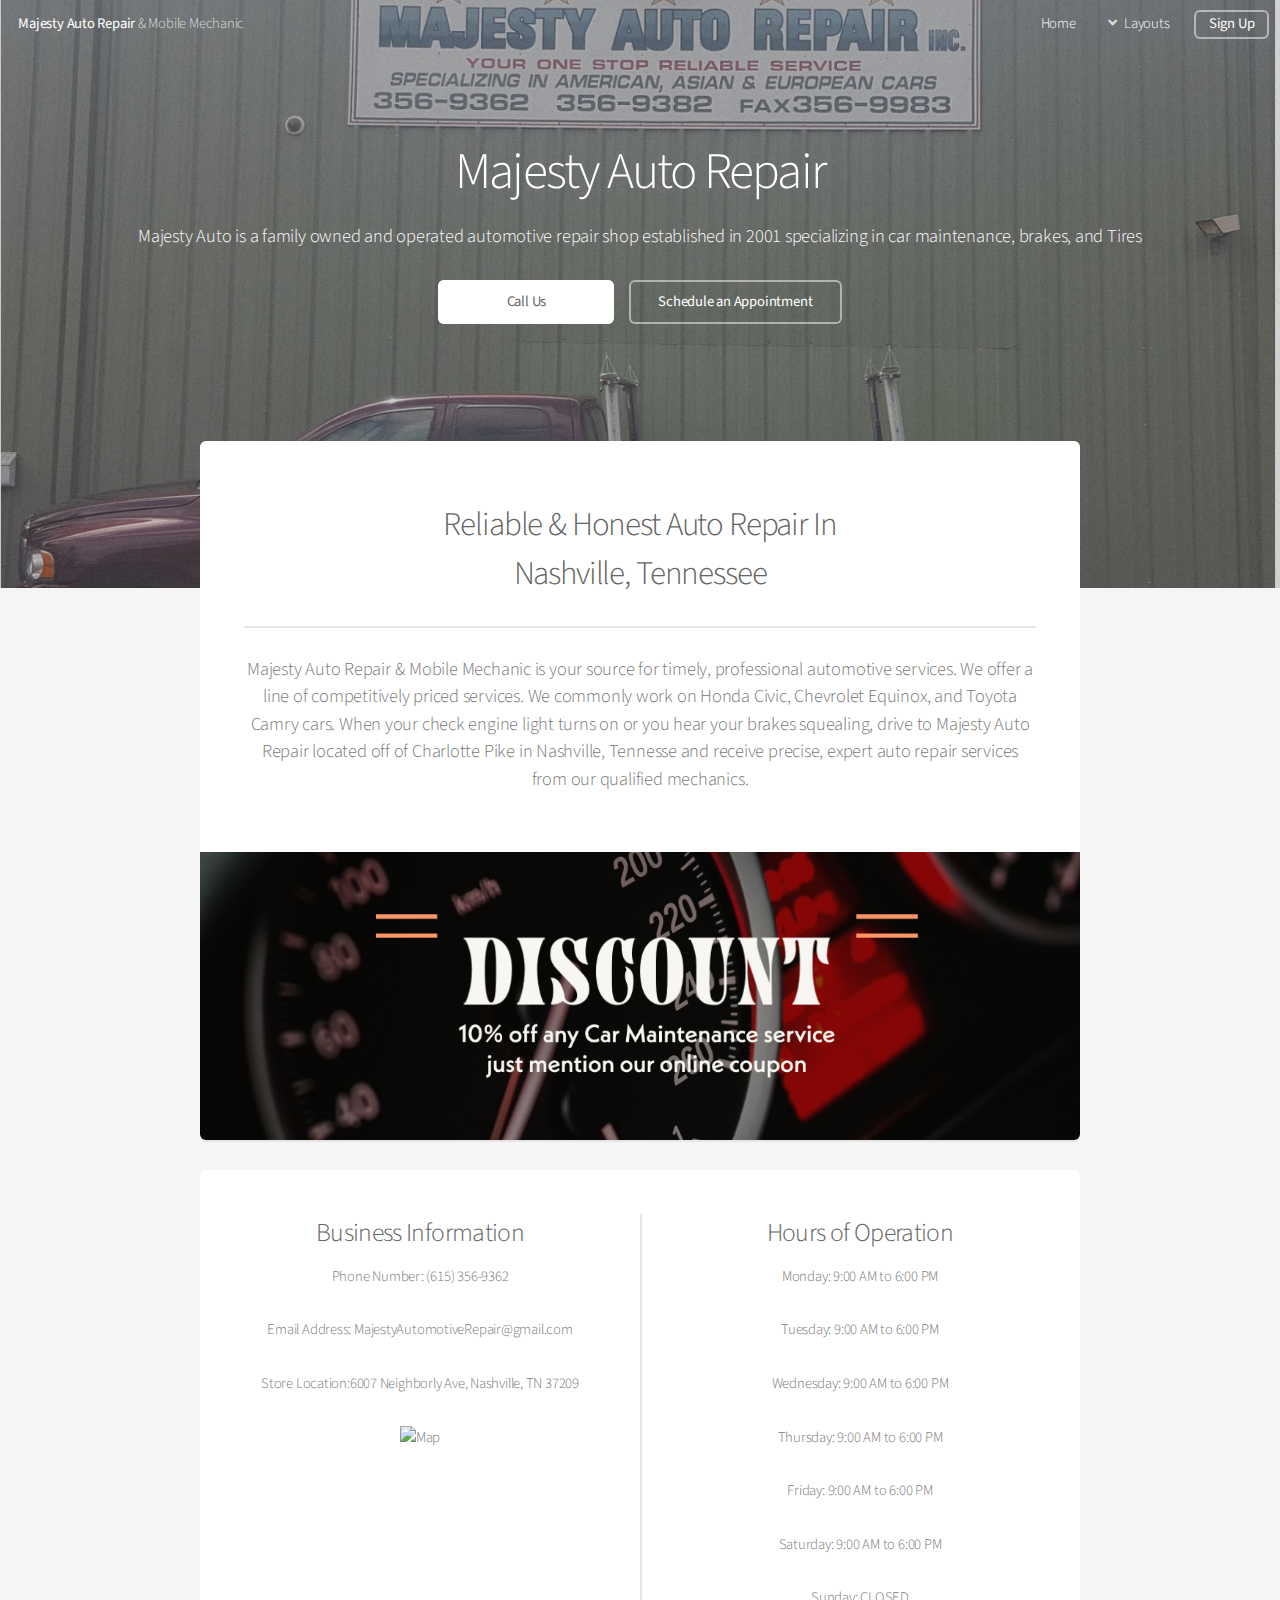
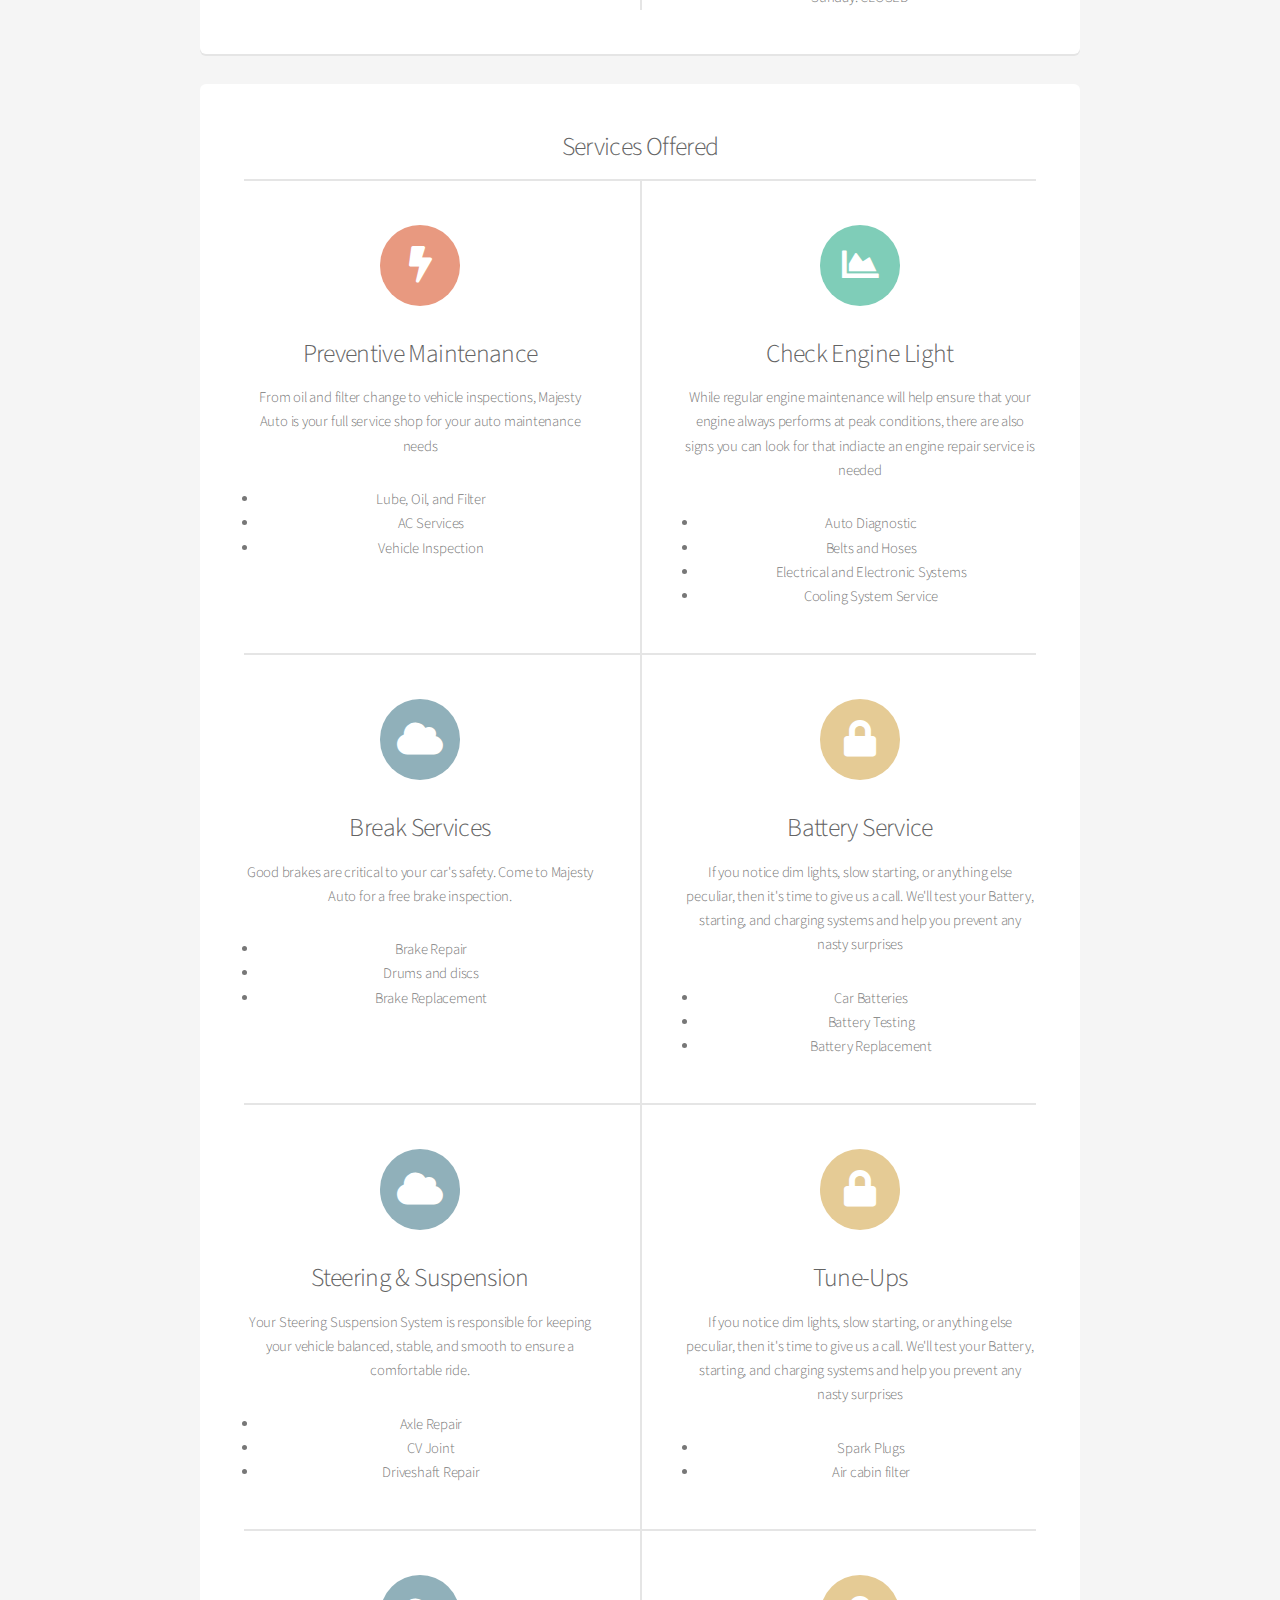
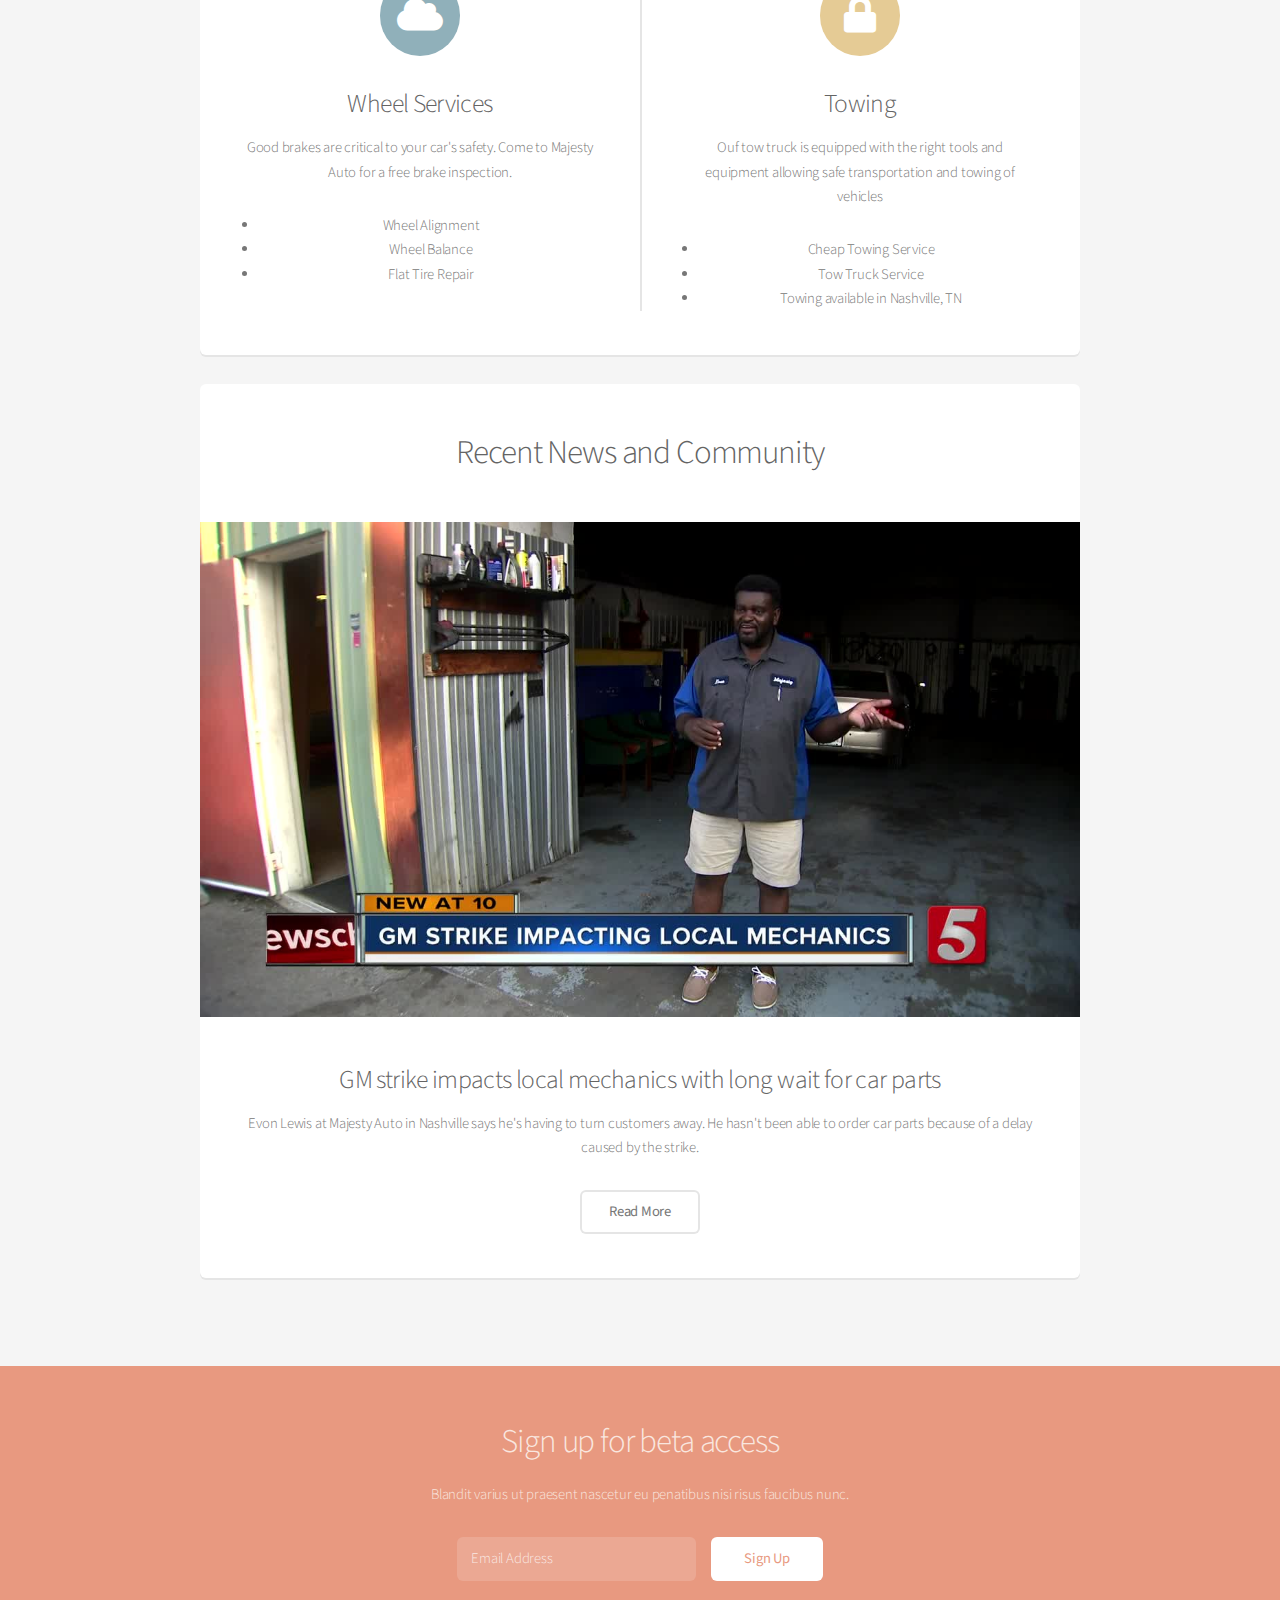
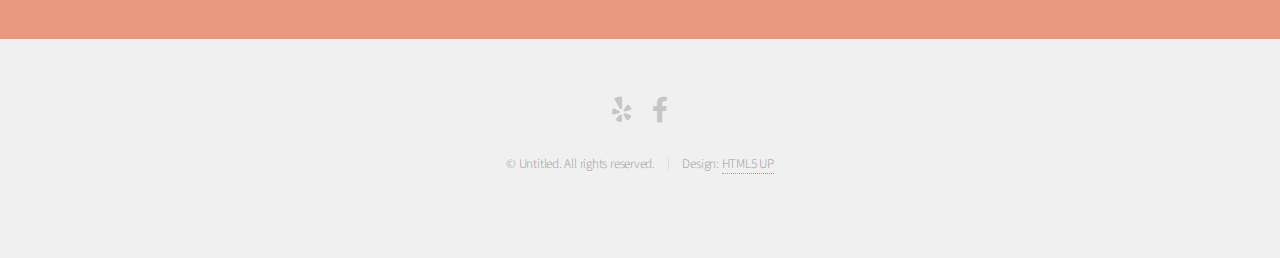
==== index.html @ a0f67120 "added new website changes" ====
<!DOCTYPE HTML>
<!--
	Alpha by HTML5 UP
	html5up.net | @ajlkn
	Free for personal and commercial use under the CCA 3.0 license (html5up.net/license)
-->
<html>
	<head>
		<title>Majesty Auto | Nashville Auto Repair | Mobile Mechanic</title>
		<meta charset="utf-8" />
		<meta name="viewport" content="width=device-width, initial-scale=1, user-scalable=no" />
		<link rel="stylesheet" href="assets/css/main.css" />
	</head>
	<body class="landing is-preload">
		<div id="page-wrapper">

			<!-- Header -->
				<header id="header" class="alt">
					<h1><a href="index.html">Majesty Auto Repair</a> & Mobile Mechanic </h1>
					<nav id="nav">
						<ul>
							<li><a href="index.html">Home</a></li>
							<li>
								<a href="#" class="icon solid fa-angle-down">Layouts</a>
								<ul>
									<li><a href="generic.html">Generic</a></li>
									<li><a href="contact.html">Contact</a></li>
									<li><a href="elements.html">Elements</a></li>
									<li>
										<a href="#">Submenu</a>
										<ul>
											<li><a href="#">Option One</a></li>
											<li><a href="#">Option Two</a></li>
											<li><a href="#">Option Three</a></li>
											<li><a href="#">Option Four</a></li>
										</ul>
									</li>
								</ul>
							</li>
							<li><a href="#" class="button">Sign Up</a></li>
						</ul>
					</nav>
				</header>

			<!-- Banner -->
				<section id="banner">
					<h2>Majesty Auto Repair</h2>
					<p>Majesty Auto is a family owned and operated automotive repair shop established in 2001  specializing in car maintenance, brakes, and Tires </p>
					<ul class="actions special">
						<li><a href="#" class="button primary">Call Us</a></li>
						<li><a href="#" class="button">Schedule an Appointment</a></li>
					</ul>
				</section>

			<!-- Main -->
				<section id="main" class="container">

					<section class="box special">
						<header class="major">
							<h2>Reliable & Honest Auto Repair In
							<br />
							Nashville, Tennessee</h2>
							<p>Majesty Auto Repair & Mobile Mechanic is your source for timely, professional automotive services. We offer a line of competitively priced services. We commonly work on Honda Civic, Chevrolet Equinox, and Toyota Camry cars. When your check engine light turns on or you hear your brakes squealing, drive to Majesty Auto Repair located off of Charlotte Pike in Nashville, Tennesse and receive precise, expert auto repair services from our qualified mechanics.
							</p>
						</header>
						<span class="image featured"><img src="images/pic01.jpg" alt="" /></span>
					</section>
					<section class="box special features">
						<div class="features-row">
							<section>
								<h3>Business Information</h3>
								<p>Phone Number: (615) 356-9362</p>
								<p>Email Address: MajestyAutomotiveRepair@gmail.com</p>
								<p>Store Location:6007 Neighborly Ave, Nashville, TN 37209</p>
								<img class="lemon--img__373c0__3GQUb" src="https://maps.googleapis.com/maps/api/staticmap?scale=1&amp;center=36.146310%2C-86.865671&amp;language=en&amp;zoom=15&amp;markers=scale%3A1%7Cicon%3Ahttps%3A%2F%2Fyelp-images.s3.amazonaws.com%2Fassets%2Fmap-markers%2Fannotation_32x43.png%7C36.146310%2C-86.865671&amp;client=gme-yelp&amp;sensor=false&amp;size=315x150&amp;signature=ef2suQe_KGVRP04eFSSKDULtXyw=" srcset="https://maps.googleapis.com/maps/api/staticmap?scale=1&amp;center=36.146310%2C-86.865671&amp;language=en&amp;zoom=15&amp;markers=scale%3A1%7Cicon%3Ahttps%3A%2F%2Fyelp-images.s3.amazonaws.com%2Fassets%2Fmap-markers%2Fannotation_32x43.png%7C36.146310%2C-86.865671&amp;client=gme-yelp&amp;sensor=false&amp;size=315x150&amp;signature=ef2suQe_KGVRP04eFSSKDULtXyw= 1x, https://maps.googleapis.com/maps/api/staticmap?scale=2&amp;center=36.146310%2C-86.865671&amp;language=en&amp;zoom=15&amp;markers=scale%3A2%7Cicon%3Ahttps%3A%2F%2Fyelp-images.s3.amazonaws.com%2Fassets%2Fmap-markers%2Fannotation_64x86.png%7C36.146310%2C-86.865671&amp;client=gme-yelp&amp;sensor=false&amp;size=315x150&amp;signature=vL4O8PslciDHWmj28WUiyEzsC88= 2x" width="415" height="200" alt="Map">
							</section>
							<section>
								<h3>Hours of Operation</h3>
								<p>Monday: 9:00 AM to 6:00 PM</p>
								<p>Tuesday: 9:00 AM to 6:00 PM</p>
								<p>Wednesday: 9:00 AM to 6:00 PM</p>
								<p>Thursday: 9:00 AM to 6:00 PM</p>
								<p>Friday: 9:00 AM to 6:00 PM</p>
								<p>Saturday: 9:00 AM to 6:00 PM</p>					
								<p>Sunday: CLOSED</p>
							</section>

						</div>
					</section>

					<section class="box special features">
						<h3>Services Offered</h3>

						<div class="features-row">
							<section>
								<span class="icon solid major fa-bolt accent2"></span>
								<h3>Preventive Maintenance</h3>
								<p>From oil and filter change to vehicle inspections, Majesty Auto is your full service shop for your auto maintenance needs</p>
								<ul>
									<li>Lube, Oil, and Filter</li>
									<li>AC Services</li>
									<li>Vehicle Inspection</li>
								</ul>
							</section>
							<section>
								<span class="icon solid major fa-chart-area accent3"></span>
								<h3>Check Engine Light</h3>
								<p>While regular engine maintenance will help ensure that your engine always performs at peak conditions, there are also signs you can look for that indiacte an engine repair service is needed</p>
								<ul>
									<li>Auto Diagnostic</li>
									<li>Belts and Hoses</li>
									<li>Electrical and Electronic Systems</li>
									<li>Cooling System Service</li>
								</ul>
							</section>
						</div>
						<div class="features-row">
							<section>
								<span class="icon solid major fa-cloud accent4"></span>
								<h3>Break Services</h3>
								<p>Good brakes are critical to your car's safety. Come to Majesty Auto for a free brake inspection.</p>
								<ul>
									<li>Brake Repair</li>
									<li>Drums and discs</li>
									<li>Brake Replacement</li>
								</ul>
							</section>
							<section>
								<span class="icon solid major fa-lock accent5"></span>
								<h3>Battery Service</h3>
								<p>If you notice dim lights, slow starting, or anything else peculiar, then it's time to give us a call. We'll test your Battery, starting, and charging systems and help you prevent any nasty surprises</p>
								<ul>
									<li>Car Batteries</li>
									<li>Battery Testing</li>
									<li>Battery Replacement</li>
								</ul>
							</section>
						</div>
						<div class="features-row">
							<section>
								<span class="icon solid major fa-cloud accent4"></span>
								<h3>Steering & Suspension</h3>
								<p>Your Steering Suspension System is responsible for keeping your vehicle balanced, stable, and smooth to ensure a comfortable ride.</p>
								<ul>
									<li>Axle Repair</li>
									<li>CV Joint</li>
									<li>Driveshaft Repair</li>
								</ul>
							</section>
							<section>
								<span class="icon solid major fa-lock accent5"></span>
								<h3>Tune-Ups</h3>
								<p>If you notice dim lights, slow starting, or anything else peculiar, then it's time to give us a call. We'll test your Battery, starting, and charging systems and help you prevent any nasty surprises</p>
								<ul>
									<li>Spark Plugs</li>
									<li>Air cabin filter</li>
									
								</ul>
							</section>
						</div>
						<div class="features-row">
							<section>
								<span class="icon solid major fa-cloud accent4"></span>
								<h3>Wheel Services</h3>
								<p>Good brakes are critical to your car's safety. Come to Majesty Auto for a free brake inspection.</p>
								<ul>
									<li>Wheel Alignment</li>
									<li>Wheel Balance</li>
									<li>Flat Tire Repair</li>
								</ul>
							</section>
							<section>
								<span class="icon solid major fa-lock accent5"></span>
								<h3>Towing </h3>
								<p>Ouf tow truck is equipped with the right tools and equipment allowing safe transportation and towing of vehicles</p>
								<ul>
									<li>Cheap Towing Service</li>
									<li>Tow Truck Service</li>
									<li>Towing available in Nashville, TN</li>
								</ul>
							</section>
						</div>

					</section>

					<div class="row">
						<div class="center col-12-narrower">

							<section class="box special">
								<h2>Recent News and Community</h2>
								<span class="image featured"><img src="images/evanlewis.jpg" alt="" /></span>
								<h3>GM strike impacts local mechanics with long wait for car parts</h3>
								<p>Evon Lewis at Majesty Auto in Nashville says he's having to turn customers away. He hasn't been able to order car parts because of a delay caused by the strike.</p>
								<ul class="actions special">
									<li><a href="https://www.newschannel5.com/news/gm-strike-impacts-local-mechanics-with-long-wait-for-car-parts" class="button alt">Read More</a></li>
								</ul>
							</section>

						</div>

					</div>

				</section>

			<!-- CTA -->
				<section id="cta">

					<h2>Sign up for beta access</h2>
					<p>Blandit varius ut praesent nascetur eu penatibus nisi risus faucibus nunc.</p>

					<form>
						<div class="row gtr-50 gtr-uniform">
							<div class="col-8 col-12-mobilep">
								<input type="email" name="email" id="email" placeholder="Email Address" />
							</div>
							<div class="col-4 col-12-mobilep">
								<input type="submit" value="Sign Up" class="fit" />
							</div>
						</div>
					</form>

				</section>

			<!-- Footer -->
				<footer id="footer">
					<ul class="icons">
						<li><a href="https://www.yelp.com/biz/majesty-auto-nashville" class="icon brands fa-yelp"><span class="label">Yelp</span></a></li>
						<li><a href="https://www.facebook.com/Majesty-Auto-Repair-Inc-1464902077161269/" class="icon brands fa-facebook-f"><span class="label">Facebook</span></a></li>
	
					</ul>
					<ul class="copyright">
						<li>&copy; Untitled. All rights reserved.</li><li>Design: <a href="http://html5up.net">HTML5 UP</a></li>
					</ul>
				</footer>

		</div>

		<!-- Scripts -->
			<script src="assets/js/jquery.min.js"></script>
			<script src="assets/js/jquery.dropotron.min.js"></script>
			<script src="assets/js/jquery.scrollex.min.js"></script>
			<script src="assets/js/browser.min.js"></script>
			<script src="assets/js/breakpoints.min.js"></script>
			<script src="assets/js/util.js"></script>
			<script src="assets/js/main.js"></script>

	</body>
</html>
---- assets/css/main.css ----
@import url("fontawesome-all.min.css");
@import url("https://fonts.googleapis.com/css?family=Source+Sans+Pro:300,400,300italic,400italic");

/*
	Alpha by HTML5 UP
	html5up.net | @ajlkn
	Free for personal and commercial use under the CCA 3.0 license (html5up.net/license)
*/

/* Reset */

/* Based on meyerweb.com/eric/tools/css/reset (v2.0 | 20110126 | License: public domain) */

	html, body, div, span, applet, object,
	iframe, h1, h2, h3, h4, h5, h6, p, blockquote,
	pre, a, abbr, acronym, address, big, cite,
	code, del, dfn, em, img, ins, kbd, q, s, samp,
	small, strike, strong, sub, sup, tt, var, b,
	u, i, center, dl, dt, dd, ol, ul, li, fieldset,
	form, label, legend, table, caption, tbody,
	tfoot, thead, tr, th, td, article, aside,
	canvas, details, embed, figure, figcaption,
	footer, header, hgroup, menu, nav, output, ruby,
	section, summary, time, mark, audio, video {
		margin: 0;
		padding: 0;
		border: 0;
		font-size: 100%;
		font: inherit;
		vertical-align: baseline;
	}

	article, aside, details, figcaption, figure,
	footer, header, hgroup, menu, nav, section {
		display: block;
	}

	body {
		line-height: 1;
	}

	ol, ul {
		list-style: none;
	}

	blockquote, q {
		quotes: none;
	}

		blockquote:before, blockquote:after, q:before, q:after {
			content: '';
			content: none;
		}

	table {
		border-collapse: collapse;
		border-spacing: 0;
	}

	body {
		-webkit-text-size-adjust: none;
	}

	mark {
		background-color: transparent;
		color: inherit;
	}

	input::-moz-focus-inner {
		border: 0;
		padding: 0;
	}

	input, select, textarea {
		-moz-appearance: none;
		-webkit-appearance: none;
		-ms-appearance: none;
		appearance: none;
	}

/* Basic */

	@-ms-viewport {
		width: device-width;
	}

	body {
		-ms-overflow-style: scrollbar;
	}

	@media screen and (max-width: 480px) {

		html, body {
			min-width: 320px;
		}

	}

	html {
		box-sizing: border-box;
	}

	*, *:before, *:after {
		box-sizing: inherit;
	}

	body {
		background: #f5f5f5;
	}

	body, input, select, textarea {
		color: #777;
		font-family: "Source Sans Pro", sans-serif;
		font-size: 16pt;
		font-weight: 300;
		line-height: 1.65em;
		letter-spacing: -0.015em;
	}

	a {
		-moz-transition: color 0.2s ease-in-out, border-bottom-color 0.2s ease-in-out;
		-webkit-transition: color 0.2s ease-in-out, border-bottom-color 0.2s ease-in-out;
		-ms-transition: color 0.2s ease-in-out, border-bottom-color 0.2s ease-in-out;
		transition: color 0.2s ease-in-out, border-bottom-color 0.2s ease-in-out;
		border-bottom: dotted 1px;
		color: #e89980;
		text-decoration: none;
	}

		a:hover {
			border-bottom-color: transparent;
		}

	strong, b {
		color: #646464;
		font-weight: 400;
	}

	em, i {
		font-style: italic;
	}

	p {
		margin: 0 0 2em 0;
	}

	h1, h2, h3, h4, h5, h6 {
		color: #646464;
		font-weight: 300;
		line-height: 1em;
		margin: 0 0 0.5em 0;
	}

		h1 a, h2 a, h3 a, h4 a, h5 a, h6 a {
			color: inherit;
			text-decoration: none;
		}

	h2 {
		font-size: 2.25em;
		line-height: 1.5em;
		letter-spacing: -0.035em;
	}

	h3 {
		font-size: 1.75em;
		line-height: 1.5em;
		letter-spacing: -0.025em;
	}

	h4 {
		font-size: 1.1em;
		line-height: 1.5em;
		letter-spacing: 0;
	}

	h5 {
		font-size: 0.9em;
		line-height: 1.5em;
		letter-spacing: 0;
	}

	h6 {
		font-size: 0.7em;
		line-height: 1.5em;
		letter-spacing: 0;
	}

	sub {
		font-size: 0.8em;
		position: relative;
		top: 0.5em;
	}

	sup {
		font-size: 0.8em;
		position: relative;
		top: -0.5em;
	}

	hr {
		border: 0;
		border-bottom: solid 2px #e5e5e5;
		margin: 2em 0;
	}

		hr.major {
			margin: 3em 0;
		}

	blockquote {
		border-left: solid 4px #e5e5e5;
		font-style: italic;
		margin: 0 0 2em 0;
		padding: 0.5em 0 0.5em 2em;
	}

	pre {
		-webkit-overflow-scrolling: touch;
		background: #f8f8f8;
		border-radius: 6px;
		border: solid 1px #e5e5e5;
		font-family: monospace;
		font-size: 0.9em;
		line-height: 1.75em;
		margin: 0 0 2em 0;
		overflow-x: auto;
		padding: 1em 1.5em;
	}

	code {
		background: #f8f8f8;
		border-radius: 6px;
		border: solid 1px #e5e5e5;
		font-family: monospace;
		font-size: 0.9em;
		margin: 0 0.25em;
		padding: 0.25em 0.65em;
	}

	.align-left {
		text-align: left;
	}

	.align-center {
		text-align: center;
	}

	.align-right {
		text-align: right;
	}

/* Row */

	.row {
		display: flex;
		flex-wrap: wrap;
		box-sizing: border-box;
		align-items: stretch;
	}

		.row > * {
			box-sizing: border-box;
		}

		.row.gtr-uniform > * > :last-child {
			margin-bottom: 0;
		}

		.row.aln-left {
			justify-content: flex-start;
		}

		.row.aln-center {
			justify-content: center;
		}

		.row.aln-right {
			justify-content: flex-end;
		}

		.row.aln-top {
			align-items: flex-start;
		}

		.row.aln-middle {
			align-items: center;
		}

		.row.aln-bottom {
			align-items: flex-end;
		}

		.row > .imp {
			order: -1;
		}

		.row > .col-1 {
			width: 8.33333%;
		}

		.row > .off-1 {
			margin-left: 8.33333%;
		}

		.row > .col-2 {
			width: 16.66667%;
		}

		.row > .off-2 {
			margin-left: 16.66667%;
		}

		.row > .col-3 {
			width: 25%;
		}

		.row > .off-3 {
			margin-left: 25%;
		}

		.row > .col-4 {
			width: 33.33333%;
		}

		.row > .off-4 {
			margin-left: 33.33333%;
		}

		.row > .col-5 {
			width: 41.66667%;
		}

		.row > .off-5 {
			margin-left: 41.66667%;
		}

		.row > .col-6 {
			width: 50%;
		}

		.row > .off-6 {
			margin-left: 50%;
		}

		.row > .col-7 {
			width: 58.33333%;
		}

		.row > .off-7 {
			margin-left: 58.33333%;
		}

		.row > .col-8 {
			width: 66.66667%;
		}

		.row > .off-8 {
			margin-left: 66.66667%;
		}

		.row > .col-9 {
			width: 75%;
		}

		.row > .off-9 {
			margin-left: 75%;
		}

		.row > .col-10 {
			width: 83.33333%;
		}

		.row > .off-10 {
			margin-left: 83.33333%;
		}

		.row > .col-11 {
			width: 91.66667%;
		}

		.row > .off-11 {
			margin-left: 91.66667%;
		}

		.row > .col-12 {
			width: 100%;
		}

		.row > .off-12 {
			margin-left: 100%;
		}

		.row.gtr-0 {
			margin-top: 0;
			margin-left: 0em;
		}

			.row.gtr-0 > * {
				padding: 0 0 0 0em;
			}

			.row.gtr-0.gtr-uniform {
				margin-top: 0em;
			}

				.row.gtr-0.gtr-uniform > * {
					padding-top: 0em;
				}

		.row.gtr-25 {
			margin-top: 0;
			margin-left: -0.5em;
		}

			.row.gtr-25 > * {
				padding: 0 0 0 0.5em;
			}

			.row.gtr-25.gtr-uniform {
				margin-top: -0.5em;
			}

				.row.gtr-25.gtr-uniform > * {
					padding-top: 0.5em;
				}

		.row.gtr-50 {
			margin-top: 0;
			margin-left: -1em;
		}

			.row.gtr-50 > * {
				padding: 0 0 0 1em;
			}

			.row.gtr-50.gtr-uniform {
				margin-top: -1em;
			}

				.row.gtr-50.gtr-uniform > * {
					padding-top: 1em;
				}

		.row {
			margin-top: 0;
			margin-left: -2em;
		}

			.row > * {
				padding: 0 0 0 2em;
			}

			.row.gtr-uniform {
				margin-top: -2em;
			}

				.row.gtr-uniform > * {
					padding-top: 2em;
				}

		.row.gtr-150 {
			margin-top: 0;
			margin-left: -3em;
		}

			.row.gtr-150 > * {
				padding: 0 0 0 3em;
			}

			.row.gtr-150.gtr-uniform {
				margin-top: -3em;
			}

				.row.gtr-150.gtr-uniform > * {
					padding-top: 3em;
				}

		.row.gtr-200 {
			margin-top: 0;
			margin-left: -4em;
		}

			.row.gtr-200 > * {
				padding: 0 0 0 4em;
			}

			.row.gtr-200.gtr-uniform {
				margin-top: -4em;
			}

				.row.gtr-200.gtr-uniform > * {
					padding-top: 4em;
				}

		@media screen and (max-width: 1680px) {

			.row {
				display: flex;
				flex-wrap: wrap;
				box-sizing: border-box;
				align-items: stretch;
			}

				.row > * {
					box-sizing: border-box;
				}

				.row.gtr-uniform > * > :last-child {
					margin-bottom: 0;
				}

				.row.aln-left {
					justify-content: flex-start;
				}

				.row.aln-center {
					justify-content: center;
				}

				.row.aln-right {
					justify-content: flex-end;
				}

				.row.aln-top {
					align-items: flex-start;
				}

				.row.aln-middle {
					align-items: center;
				}

				.row.aln-bottom {
					align-items: flex-end;
				}

				.row > .imp-wide {
					order: -1;
				}

				.row > .col-1-wide {
					width: 8.33333%;
				}

				.row > .off-1-wide {
					margin-left: 8.33333%;
				}

				.row > .col-2-wide {
					width: 16.66667%;
				}

				.row > .off-2-wide {
					margin-left: 16.66667%;
				}

				.row > .col-3-wide {
					width: 25%;
				}

				.row > .off-3-wide {
					margin-left: 25%;
				}

				.row > .col-4-wide {
					width: 33.33333%;
				}

				.row > .off-4-wide {
					margin-left: 33.33333%;
				}

				.row > .col-5-wide {
					width: 41.66667%;
				}

				.row > .off-5-wide {
					margin-left: 41.66667%;
				}

				.row > .col-6-wide {
					width: 50%;
				}

				.row > .off-6-wide {
					margin-left: 50%;
				}

				.row > .col-7-wide {
					width: 58.33333%;
				}

				.row > .off-7-wide {
					margin-left: 58.33333%;
				}

				.row > .col-8-wide {
					width: 66.66667%;
				}

				.row > .off-8-wide {
					margin-left: 66.66667%;
				}

				.row > .col-9-wide {
					width: 75%;
				}

				.row > .off-9-wide {
					margin-left: 75%;
				}

				.row > .col-10-wide {
					width: 83.33333%;
				}

				.row > .off-10-wide {
					margin-left: 83.33333%;
				}

				.row > .col-11-wide {
					width: 91.66667%;
				}

				.row > .off-11-wide {
					margin-left: 91.66667%;
				}

				.row > .col-12-wide {
					width: 100%;
				}

				.row > .off-12-wide {
					margin-left: 100%;
				}

				.row.gtr-0 {
					margin-top: 0;
					margin-left: 0em;
				}

					.row.gtr-0 > * {
						padding: 0 0 0 0em;
					}

					.row.gtr-0.gtr-uniform {
						margin-top: 0em;
					}

						.row.gtr-0.gtr-uniform > * {
							padding-top: 0em;
						}

				.row.gtr-25 {
					margin-top: 0;
					margin-left: -0.5em;
				}

					.row.gtr-25 > * {
						padding: 0 0 0 0.5em;
					}

					.row.gtr-25.gtr-uniform {
						margin-top: -0.5em;
					}

						.row.gtr-25.gtr-uniform > * {
							padding-top: 0.5em;
						}

				.row.gtr-50 {
					margin-top: 0;
					margin-left: -1em;
				}

					.row.gtr-50 > * {
						padding: 0 0 0 1em;
					}

					.row.gtr-50.gtr-uniform {
						margin-top: -1em;
					}

						.row.gtr-50.gtr-uniform > * {
							padding-top: 1em;
						}

				.row {
					margin-top: 0;
					margin-left: -2em;
				}

					.row > * {
						padding: 0 0 0 2em;
					}

					.row.gtr-uniform {
						margin-top: -2em;
					}

						.row.gtr-uniform > * {
							padding-top: 2em;
						}

				.row.gtr-150 {
					margin-top: 0;
					margin-left: -3em;
				}

					.row.gtr-150 > * {
						padding: 0 0 0 3em;
					}

					.row.gtr-150.gtr-uniform {
						margin-top: -3em;
					}

						.row.gtr-150.gtr-uniform > * {
							padding-top: 3em;
						}

				.row.gtr-200 {
					margin-top: 0;
					margin-left: -4em;
				}

					.row.gtr-200 > * {
						padding: 0 0 0 4em;
					}

					.row.gtr-200.gtr-uniform {
						margin-top: -4em;
					}

						.row.gtr-200.gtr-uniform > * {
							padding-top: 4em;
						}

		}

		@media screen and (max-width: 1280px) {

			.row {
				display: flex;
				flex-wrap: wrap;
				box-sizing: border-box;
				align-items: stretch;
			}

				.row > * {
					box-sizing: border-box;
				}

				.row.gtr-uniform > * > :last-child {
					margin-bottom: 0;
				}

				.row.aln-left {
					justify-content: flex-start;
				}

				.row.aln-center {
					justify-content: center;
				}

				.row.aln-right {
					justify-content: flex-end;
				}

				.row.aln-top {
					align-items: flex-start;
				}

				.row.aln-middle {
					align-items: center;
				}

				.row.aln-bottom {
					align-items: flex-end;
				}

				.row > .imp-normal {
					order: -1;
				}

				.row > .col-1-normal {
					width: 8.33333%;
				}

				.row > .off-1-normal {
					margin-left: 8.33333%;
				}

				.row > .col-2-normal {
					width: 16.66667%;
				}

				.row > .off-2-normal {
					margin-left: 16.66667%;
				}

				.row > .col-3-normal {
					width: 25%;
				}

				.row > .off-3-normal {
					margin-left: 25%;
				}

				.row > .col-4-normal {
					width: 33.33333%;
				}

				.row > .off-4-normal {
					margin-left: 33.33333%;
				}

				.row > .col-5-normal {
					width: 41.66667%;
				}

				.row > .off-5-normal {
					margin-left: 41.66667%;
				}

				.row > .col-6-normal {
					width: 50%;
				}

				.row > .off-6-normal {
					margin-left: 50%;
				}

				.row > .col-7-normal {
					width: 58.33333%;
				}

				.row > .off-7-normal {
					margin-left: 58.33333%;
				}

				.row > .col-8-normal {
					width: 66.66667%;
				}

				.row > .off-8-normal {
					margin-left: 66.66667%;
				}

				.row > .col-9-normal {
					width: 75%;
				}

				.row > .off-9-normal {
					margin-left: 75%;
				}

				.row > .col-10-normal {
					width: 83.33333%;
				}

				.row > .off-10-normal {
					margin-left: 83.33333%;
				}

				.row > .col-11-normal {
					width: 91.66667%;
				}

				.row > .off-11-normal {
					margin-left: 91.66667%;
				}

				.row > .col-12-normal {
					width: 100%;
				}

				.row > .off-12-normal {
					margin-left: 100%;
				}

				.row.gtr-0 {
					margin-top: 0;
					margin-left: 0em;
				}

					.row.gtr-0 > * {
						padding: 0 0 0 0em;
					}

					.row.gtr-0.gtr-uniform {
						margin-top: 0em;
					}

						.row.gtr-0.gtr-uniform > * {
							padding-top: 0em;
						}

				.row.gtr-25 {
					margin-top: 0;
					margin-left: -0.5em;
				}

					.row.gtr-25 > * {
						padding: 0 0 0 0.5em;
					}

					.row.gtr-25.gtr-uniform {
						margin-top: -0.5em;
					}

						.row.gtr-25.gtr-uniform > * {
							padding-top: 0.5em;
						}

				.row.gtr-50 {
					margin-top: 0;
					margin-left: -1em;
				}

					.row.gtr-50 > * {
						padding: 0 0 0 1em;
					}

					.row.gtr-50.gtr-uniform {
						margin-top: -1em;
					}

						.row.gtr-50.gtr-uniform > * {
							padding-top: 1em;
						}

				.row {
					margin-top: 0;
					margin-left: -2em;
				}

					.row > * {
						padding: 0 0 0 2em;
					}

					.row.gtr-uniform {
						margin-top: -2em;
					}

						.row.gtr-uniform > * {
							padding-top: 2em;
						}

				.row.gtr-150 {
					margin-top: 0;
					margin-left: -3em;
				}

					.row.gtr-150 > * {
						padding: 0 0 0 3em;
					}

					.row.gtr-150.gtr-uniform {
						margin-top: -3em;
					}

						.row.gtr-150.gtr-uniform > * {
							padding-top: 3em;
						}

				.row.gtr-200 {
					margin-top: 0;
					margin-left: -4em;
				}

					.row.gtr-200 > * {
						padding: 0 0 0 4em;
					}

					.row.gtr-200.gtr-uniform {
						margin-top: -4em;
					}

						.row.gtr-200.gtr-uniform > * {
							padding-top: 4em;
						}

		}

		@media screen and (max-width: 980px) {

			.row {
				display: flex;
				flex-wrap: wrap;
				box-sizing: border-box;
				align-items: stretch;
			}

				.row > * {
					box-sizing: border-box;
				}

				.row.gtr-uniform > * > :last-child {
					margin-bottom: 0;
				}

				.row.aln-left {
					justify-content: flex-start;
				}

				.row.aln-center {
					justify-content: center;
				}

				.row.aln-right {
					justify-content: flex-end;
				}

				.row.aln-top {
					align-items: flex-start;
				}

				.row.aln-middle {
					align-items: center;
				}

				.row.aln-bottom {
					align-items: flex-end;
				}

				.row > .imp-narrow {
					order: -1;
				}

				.row > .col-1-narrow {
					width: 8.33333%;
				}

				.row > .off-1-narrow {
					margin-left: 8.33333%;
				}

				.row > .col-2-narrow {
					width: 16.66667%;
				}

				.row > .off-2-narrow {
					margin-left: 16.66667%;
				}

				.row > .col-3-narrow {
					width: 25%;
				}

				.row > .off-3-narrow {
					margin-left: 25%;
				}

				.row > .col-4-narrow {
					width: 33.33333%;
				}

				.row > .off-4-narrow {
					margin-left: 33.33333%;
				}

				.row > .col-5-narrow {
					width: 41.66667%;
				}

				.row > .off-5-narrow {
					margin-left: 41.66667%;
				}

				.row > .col-6-narrow {
					width: 50%;
				}

				.row > .off-6-narrow {
					margin-left: 50%;
				}

				.row > .col-7-narrow {
					width: 58.33333%;
				}

				.row > .off-7-narrow {
					margin-left: 58.33333%;
				}

				.row > .col-8-narrow {
					width: 66.66667%;
				}

				.row > .off-8-narrow {
					margin-left: 66.66667%;
				}

				.row > .col-9-narrow {
					width: 75%;
				}

				.row > .off-9-narrow {
					margin-left: 75%;
				}

				.row > .col-10-narrow {
					width: 83.33333%;
				}

				.row > .off-10-narrow {
					margin-left: 83.33333%;
				}

				.row > .col-11-narrow {
					width: 91.66667%;
				}

				.row > .off-11-narrow {
					margin-left: 91.66667%;
				}

				.row > .col-12-narrow {
					width: 100%;
				}

				.row > .off-12-narrow {
					margin-left: 100%;
				}

				.row.gtr-0 {
					margin-top: 0;
					margin-left: 0em;
				}

					.row.gtr-0 > * {
						padding: 0 0 0 0em;
					}

					.row.gtr-0.gtr-uniform {
						margin-top: 0em;
					}

						.row.gtr-0.gtr-uniform > * {
							padding-top: 0em;
						}

				.row.gtr-25 {
					margin-top: 0;
					margin-left: -0.5em;
				}

					.row.gtr-25 > * {
						padding: 0 0 0 0.5em;
					}

					.row.gtr-25.gtr-uniform {
						margin-top: -0.5em;
					}

						.row.gtr-25.gtr-uniform > * {
							padding-top: 0.5em;
						}

				.row.gtr-50 {
					margin-top: 0;
					margin-left: -1em;
				}

					.row.gtr-50 > * {
						padding: 0 0 0 1em;
					}

					.row.gtr-50.gtr-uniform {
						margin-top: -1em;
					}

						.row.gtr-50.gtr-uniform > * {
							padding-top: 1em;
						}

				.row {
					margin-top: 0;
					margin-left: -2em;
				}

					.row > * {
						padding: 0 0 0 2em;
					}

					.row.gtr-uniform {
						margin-top: -2em;
					}

						.row.gtr-uniform > * {
							padding-top: 2em;
						}

				.row.gtr-150 {
					margin-top: 0;
					margin-left: -3em;
				}

					.row.gtr-150 > * {
						padding: 0 0 0 3em;
					}

					.row.gtr-150.gtr-uniform {
						margin-top: -3em;
					}

						.row.gtr-150.gtr-uniform > * {
							padding-top: 3em;
						}

				.row.gtr-200 {
					margin-top: 0;
					margin-left: -4em;
				}

					.row.gtr-200 > * {
						padding: 0 0 0 4em;
					}

					.row.gtr-200.gtr-uniform {
						margin-top: -4em;
					}

						.row.gtr-200.gtr-uniform > * {
							padding-top: 4em;
						}

		}

		@media screen and (max-width: 840px) {

			.row {
				display: flex;
				flex-wrap: wrap;
				box-sizing: border-box;
				align-items: stretch;
			}

				.row > * {
					box-sizing: border-box;
				}

				.row.gtr-uniform > * > :last-child {
					margin-bottom: 0;
				}

				.row.aln-left {
					justify-content: flex-start;
				}

				.row.aln-center {
					justify-content: center;
				}

				.row.aln-right {
					justify-content: flex-end;
				}

				.row.aln-top {
					align-items: flex-start;
				}

				.row.aln-middle {
					align-items: center;
				}

				.row.aln-bottom {
					align-items: flex-end;
				}

				.row > .imp-narrower {
					order: -1;
				}

				.row > .col-1-narrower {
					width: 8.33333%;
				}

				.row > .off-1-narrower {
					margin-left: 8.33333%;
				}

				.row > .col-2-narrower {
					width: 16.66667%;
				}

				.row > .off-2-narrower {
					margin-left: 16.66667%;
				}

				.row > .col-3-narrower {
					width: 25%;
				}

				.row > .off-3-narrower {
					margin-left: 25%;
				}

				.row > .col-4-narrower {
					width: 33.33333%;
				}

				.row > .off-4-narrower {
					margin-left: 33.33333%;
				}

				.row > .col-5-narrower {
					width: 41.66667%;
				}

				.row > .off-5-narrower {
					margin-left: 41.66667%;
				}

				.row > .col-6-narrower {
					width: 50%;
				}

				.row > .off-6-narrower {
					margin-left: 50%;
				}

				.row > .col-7-narrower {
					width: 58.33333%;
				}

				.row > .off-7-narrower {
					margin-left: 58.33333%;
				}

				.row > .col-8-narrower {
					width: 66.66667%;
				}

				.row > .off-8-narrower {
					margin-left: 66.66667%;
				}

				.row > .col-9-narrower {
					width: 75%;
				}

				.row > .off-9-narrower {
					margin-left: 75%;
				}

				.row > .col-10-narrower {
					width: 83.33333%;
				}

				.row > .off-10-narrower {
					margin-left: 83.33333%;
				}

				.row > .col-11-narrower {
					width: 91.66667%;
				}

				.row > .off-11-narrower {
					margin-left: 91.66667%;
				}

				.row > .col-12-narrower {
					width: 100%;
				}

				.row > .off-12-narrower {
					margin-left: 100%;
				}

				.row.gtr-0 {
					margin-top: 0;
					margin-left: 0em;
				}

					.row.gtr-0 > * {
						padding: 0 0 0 0em;
					}

					.row.gtr-0.gtr-uniform {
						margin-top: 0em;
					}

						.row.gtr-0.gtr-uniform > * {
							padding-top: 0em;
						}

				.row.gtr-25 {
					margin-top: 0;
					margin-left: -0.5em;
				}

					.row.gtr-25 > * {
						padding: 0 0 0 0.5em;
					}

					.row.gtr-25.gtr-uniform {
						margin-top: -0.5em;
					}

						.row.gtr-25.gtr-uniform > * {
							padding-top: 0.5em;
						}

				.row.gtr-50 {
					margin-top: 0;
					margin-left: -1em;
				}

					.row.gtr-50 > * {
						padding: 0 0 0 1em;
					}

					.row.gtr-50.gtr-uniform {
						margin-top: -1em;
					}

						.row.gtr-50.gtr-uniform > * {
							padding-top: 1em;
						}

				.row {
					margin-top: 0;
					margin-left: -2em;
				}

					.row > * {
						padding: 0 0 0 2em;
					}

					.row.gtr-uniform {
						margin-top: -2em;
					}

						.row.gtr-uniform > * {
							padding-top: 2em;
						}

				.row.gtr-150 {
					margin-top: 0;
					margin-left: -3em;
				}

					.row.gtr-150 > * {
						padding: 0 0 0 3em;
					}

					.row.gtr-150.gtr-uniform {
						margin-top: -3em;
					}

						.row.gtr-150.gtr-uniform > * {
							padding-top: 3em;
						}

				.row.gtr-200 {
					margin-top: 0;
					margin-left: -4em;
				}

					.row.gtr-200 > * {
						padding: 0 0 0 4em;
					}

					.row.gtr-200.gtr-uniform {
						margin-top: -4em;
					}

						.row.gtr-200.gtr-uniform > * {
							padding-top: 4em;
						}

		}

		@media screen and (max-width: 736px) {

			.row {
				display: flex;
				flex-wrap: wrap;
				box-sizing: border-box;
				align-items: stretch;
			}

				.row > * {
					box-sizing: border-box;
				}

				.row.gtr-uniform > * > :last-child {
					margin-bottom: 0;
				}

				.row.aln-left {
					justify-content: flex-start;
				}

				.row.aln-center {
					justify-content: center;
				}

				.row.aln-right {
					justify-content: flex-end;
				}

				.row.aln-top {
					align-items: flex-start;
				}

				.row.aln-middle {
					align-items: center;
				}

				.row.aln-bottom {
					align-items: flex-end;
				}

				.row > .imp-mobile {
					order: -1;
				}

				.row > .col-1-mobile {
					width: 8.33333%;
				}

				.row > .off-1-mobile {
					margin-left: 8.33333%;
				}

				.row > .col-2-mobile {
					width: 16.66667%;
				}

				.row > .off-2-mobile {
					margin-left: 16.66667%;
				}

				.row > .col-3-mobile {
					width: 25%;
				}

				.row > .off-3-mobile {
					margin-left: 25%;
				}

				.row > .col-4-mobile {
					width: 33.33333%;
				}

				.row > .off-4-mobile {
					margin-left: 33.33333%;
				}

				.row > .col-5-mobile {
					width: 41.66667%;
				}

				.row > .off-5-mobile {
					margin-left: 41.66667%;
				}

				.row > .col-6-mobile {
					width: 50%;
				}

				.row > .off-6-mobile {
					margin-left: 50%;
				}

				.row > .col-7-mobile {
					width: 58.33333%;
				}

				.row > .off-7-mobile {
					margin-left: 58.33333%;
				}

				.row > .col-8-mobile {
					width: 66.66667%;
				}

				.row > .off-8-mobile {
					margin-left: 66.66667%;
				}

				.row > .col-9-mobile {
					width: 75%;
				}

				.row > .off-9-mobile {
					margin-left: 75%;
				}

				.row > .col-10-mobile {
					width: 83.33333%;
				}

				.row > .off-10-mobile {
					margin-left: 83.33333%;
				}

				.row > .col-11-mobile {
					width: 91.66667%;
				}

				.row > .off-11-mobile {
					margin-left: 91.66667%;
				}

				.row > .col-12-mobile {
					width: 100%;
				}

				.row > .off-12-mobile {
					margin-left: 100%;
				}

				.row.gtr-0 {
					margin-top: 0;
					margin-left: 0em;
				}

					.row.gtr-0 > * {
						padding: 0 0 0 0em;
					}

					.row.gtr-0.gtr-uniform {
						margin-top: 0em;
					}

						.row.gtr-0.gtr-uniform > * {
							padding-top: 0em;
						}

				.row.gtr-25 {
					margin-top: 0;
					margin-left: -0.5em;
				}

					.row.gtr-25 > * {
						padding: 0 0 0 0.5em;
					}

					.row.gtr-25.gtr-uniform {
						margin-top: -0.5em;
					}

						.row.gtr-25.gtr-uniform > * {
							padding-top: 0.5em;
						}

				.row.gtr-50 {
					margin-top: 0;
					margin-left: -1em;
				}

					.row.gtr-50 > * {
						padding: 0 0 0 1em;
					}

					.row.gtr-50.gtr-uniform {
						margin-top: -1em;
					}

						.row.gtr-50.gtr-uniform > * {
							padding-top: 1em;
						}

				.row {
					margin-top: 0;
					margin-left: -2em;
				}

					.row > * {
						padding: 0 0 0 2em;
					}

					.row.gtr-uniform {
						margin-top: -2em;
					}

						.row.gtr-uniform > * {
							padding-top: 2em;
						}

				.row.gtr-150 {
					margin-top: 0;
					margin-left: -3em;
				}

					.row.gtr-150 > * {
						padding: 0 0 0 3em;
					}

					.row.gtr-150.gtr-uniform {
						margin-top: -3em;
					}

						.row.gtr-150.gtr-uniform > * {
							padding-top: 3em;
						}

				.row.gtr-200 {
					margin-top: 0;
					margin-left: -4em;
				}

					.row.gtr-200 > * {
						padding: 0 0 0 4em;
					}

					.row.gtr-200.gtr-uniform {
						margin-top: -4em;
					}

						.row.gtr-200.gtr-uniform > * {
							padding-top: 4em;
						}

		}

		@media screen and (max-width: 480px) {

			.row {
				display: flex;
				flex-wrap: wrap;
				box-sizing: border-box;
				align-items: stretch;
			}

				.row > * {
					box-sizing: border-box;
				}

				.row.gtr-uniform > * > :last-child {
					margin-bottom: 0;
				}

				.row.aln-left {
					justify-content: flex-start;
				}

				.row.aln-center {
					justify-content: center;
				}

				.row.aln-right {
					justify-content: flex-end;
				}

				.row.aln-top {
					align-items: flex-start;
				}

				.row.aln-middle {
					align-items: center;
				}

				.row.aln-bottom {
					align-items: flex-end;
				}

				.row > .imp-mobilep {
					order: -1;
				}

				.row > .col-1-mobilep {
					width: 8.33333%;
				}

				.row > .off-1-mobilep {
					margin-left: 8.33333%;
				}

				.row > .col-2-mobilep {
					width: 16.66667%;
				}

				.row > .off-2-mobilep {
					margin-left: 16.66667%;
				}

				.row > .col-3-mobilep {
					width: 25%;
				}

				.row > .off-3-mobilep {
					margin-left: 25%;
				}

				.row > .col-4-mobilep {
					width: 33.33333%;
				}

				.row > .off-4-mobilep {
					margin-left: 33.33333%;
				}

				.row > .col-5-mobilep {
					width: 41.66667%;
				}

				.row > .off-5-mobilep {
					margin-left: 41.66667%;
				}

				.row > .col-6-mobilep {
					width: 50%;
				}

				.row > .off-6-mobilep {
					margin-left: 50%;
				}

				.row > .col-7-mobilep {
					width: 58.33333%;
				}

				.row > .off-7-mobilep {
					margin-left: 58.33333%;
				}

				.row > .col-8-mobilep {
					width: 66.66667%;
				}

				.row > .off-8-mobilep {
					margin-left: 66.66667%;
				}

				.row > .col-9-mobilep {
					width: 75%;
				}

				.row > .off-9-mobilep {
					margin-left: 75%;
				}

				.row > .col-10-mobilep {
					width: 83.33333%;
				}

				.row > .off-10-mobilep {
					margin-left: 83.33333%;
				}

				.row > .col-11-mobilep {
					width: 91.66667%;
				}

				.row > .off-11-mobilep {
					margin-left: 91.66667%;
				}

				.row > .col-12-mobilep {
					width: 100%;
				}

				.row > .off-12-mobilep {
					margin-left: 100%;
				}

				.row.gtr-0 {
					margin-top: 0;
					margin-left: 0em;
				}

					.row.gtr-0 > * {
						padding: 0 0 0 0em;
					}

					.row.gtr-0.gtr-uniform {
						margin-top: 0em;
					}

						.row.gtr-0.gtr-uniform > * {
							padding-top: 0em;
						}

				.row.gtr-25 {
					margin-top: 0;
					margin-left: -0.5em;
				}

					.row.gtr-25 > * {
						padding: 0 0 0 0.5em;
					}

					.row.gtr-25.gtr-uniform {
						margin-top: -0.5em;
					}

						.row.gtr-25.gtr-uniform > * {
							padding-top: 0.5em;
						}

				.row.gtr-50 {
					margin-top: 0;
					margin-left: -1em;
				}

					.row.gtr-50 > * {
						padding: 0 0 0 1em;
					}

					.row.gtr-50.gtr-uniform {
						margin-top: -1em;
					}

						.row.gtr-50.gtr-uniform > * {
							padding-top: 1em;
						}

				.row {
					margin-top: 0;
					margin-left: -2em;
				}

					.row > * {
						padding: 0 0 0 2em;
					}

					.row.gtr-uniform {
						margin-top: -2em;
					}

						.row.gtr-uniform > * {
							padding-top: 2em;
						}

				.row.gtr-150 {
					margin-top: 0;
					margin-left: -3em;
				}

					.row.gtr-150 > * {
						padding: 0 0 0 3em;
					}

					.row.gtr-150.gtr-uniform {
						margin-top: -3em;
					}

						.row.gtr-150.gtr-uniform > * {
							padding-top: 3em;
						}

				.row.gtr-200 {
					margin-top: 0;
					margin-left: -4em;
				}

					.row.gtr-200 > * {
						padding: 0 0 0 4em;
					}

					.row.gtr-200.gtr-uniform {
						margin-top: -4em;
					}

						.row.gtr-200.gtr-uniform > * {
							padding-top: 4em;
						}

		}

/* Container */

	.container {
		margin: 0 auto;
		max-width: calc(100% - 5em);
		width: 60em;
	}

		.container.xsmall {
			width: 15em;
		}

		.container.small {
			width: 30em;
		}

		.container.medium {
			width: 45em;
		}

		.container.large {
			width: 75em;
		}

		.container.xlarge {
			width: 90em;
		}

		.container.max {
			width: 100%;
		}

		@media screen and (max-width: 840px) {

			.container {
				width: 100% !important;
			}

		}

		@media screen and (max-width: 736px) {

			.container {
				max-width: 100%;
			}

		}

/* Section/Article */

	section.special, article.special {
		text-align: center;
	}

	header p {
		color: #999;
		position: relative;
		margin: 0 0 1.5em 0;
		font-style: italic;
	}

	header h2 + p {
		font-size: 1.25em;
		margin-top: -1em;
		line-height: 1.5em;
	}

	header h3 + p {
		font-size: 1.1em;
		margin-top: -0.85em;
		line-height: 1.5em;
	}

	header h4 + p,
	header h5 + p,
	header h6 + p {
		font-size: 0.8em;
		margin-top: -0.5em;
		line-height: 1.5em;
	}

	header.major {
		padding: 1em 0;
		text-align: center;
	}

		header.major h2 {
			margin: 0;
		}

		header.major p {
			display: inline-block;
			border-top: solid 2px #e5e5e5;
			color: #777;
			margin: 1.5em 0 0 0;
			padding: 1.5em 0 0 0;
			font-style: normal;
		}

/* Form */

	form {
		margin: 0 0 2em 0;
	}

	label {
		color: #646464;
		display: block;
		font-size: 0.9em;
		font-weight: 300;
		margin: 0 0 1em 0;
	}

	input[type="text"],
	input[type="password"],
	input[type="email"],
	select,
	textarea {
		-moz-appearance: none;
		-webkit-appearance: none;
		-ms-appearance: none;
		appearance: none;
		background-color: #f8f8f8;
		border-radius: 6px;
		border: solid 1px #e5e5e5;
		color: inherit;
		display: block;
		outline: 0;
		padding: 0 1em;
		text-decoration: none;
		width: 100%;
	}

		input[type="text"]:invalid,
		input[type="password"]:invalid,
		input[type="email"]:invalid,
		select:invalid,
		textarea:invalid {
			box-shadow: none;
		}

		input[type="text"]:focus,
		input[type="password"]:focus,
		input[type="email"]:focus,
		select:focus,
		textarea:focus {
			border-color: #e89980;
			box-shadow: 0 0 0 2px #e89980;
		}

	select {
		background-image: url("data:image/svg+xml;charset=utf8,%3Csvg xmlns='http://www.w3.org/2000/svg' width='40' height='40' preserveAspectRatio='none' viewBox='0 0 40 40'%3E%3Cpath d='M9.4,12.3l10.4,10.4l10.4-10.4c0.2-0.2,0.5-0.4,0.9-0.4c0.3,0,0.6,0.1,0.9,0.4l3.3,3.3c0.2,0.2,0.4,0.5,0.4,0.9 c0,0.4-0.1,0.6-0.4,0.9L20.7,31.9c-0.2,0.2-0.5,0.4-0.9,0.4c-0.3,0-0.6-0.1-0.9-0.4L4.3,17.3c-0.2-0.2-0.4-0.5-0.4-0.9 c0-0.4,0.1-0.6,0.4-0.9l3.3-3.3c0.2-0.2,0.5-0.4,0.9-0.4S9.1,12.1,9.4,12.3z' fill='%23e5e5e5' /%3E%3C/svg%3E");
		background-size: 1.25em;
		background-repeat: no-repeat;
		background-position: calc(100% - 1em) center;
		height: 3em;
		padding-right: 3em;
		text-overflow: ellipsis;
	}

		select option {
			color: #777;
			background-color: #f5f5f5;
		}

		select:focus::-ms-value {
			background-color: transparent;
		}

		select::-ms-expand {
			display: none;
		}

	input[type="text"],
	input[type="password"],
	input[type="email"],
	select {
		height: 3em;
	}

	textarea {
		padding: 0.75em 1em;
	}

	input[type="checkbox"],
	input[type="radio"] {
		-moz-appearance: none;
		-webkit-appearance: none;
		-ms-appearance: none;
		appearance: none;
		display: block;
		float: left;
		margin-right: -2em;
		opacity: 0;
		width: 1em;
		z-index: -1;
	}

		input[type="checkbox"] + label,
		input[type="radio"] + label {
			text-decoration: none;
			color: #777;
			cursor: pointer;
			display: inline-block;
			font-size: 1em;
			font-weight: 300;
			padding-left: 2.55em;
			padding-right: 0.75em;
			position: relative;
		}

			input[type="checkbox"] + label:before,
			input[type="radio"] + label:before {
				-moz-osx-font-smoothing: grayscale;
				-webkit-font-smoothing: antialiased;
				display: inline-block;
				font-style: normal;
				font-variant: normal;
				text-rendering: auto;
				line-height: 1;
				text-transform: none !important;
				font-family: 'Font Awesome 5 Free';
				font-weight: 900;
			}

			input[type="checkbox"] + label:before,
			input[type="radio"] + label:before {
				background: #f8f8f8;
				border-radius: 6px;
				border: solid 1px #e5e5e5;
				content: '';
				display: inline-block;
				font-size: 0.8em;
				height: 2.25em;
				left: 0;
				line-height: 2.25em;
				position: absolute;
				text-align: center;
				top: 0;
				width: 2.25em;
			}

		input[type="checkbox"]:checked + label:before,
		input[type="radio"]:checked + label:before {
			background: #666;
			border-color: #666;
			color: #ffffff;
			content: '\f00c';
		}

		input[type="checkbox"]:focus + label:before,
		input[type="radio"]:focus + label:before {
			border-color: #e89980;
			box-shadow: 0 0 0 1px #e89980;
		}

	input[type="checkbox"] + label:before {
		border-radius: 6px;
	}

	input[type="radio"] + label:before {
		border-radius: 100%;
	}

	::-webkit-input-placeholder {
		color: #999 !important;
		opacity: 1.0;
	}

	:-moz-placeholder {
		color: #999 !important;
		opacity: 1.0;
	}

	::-moz-placeholder {
		color: #999 !important;
		opacity: 1.0;
	}

	:-ms-input-placeholder {
		color: #999 !important;
		opacity: 1.0;
	}

/* Box */

	.box {
		background: #fff;
		border-radius: 6px;
		box-shadow: 0 2px 0 0 #e5e5e5;
		margin: 0 0 2em 0;
		padding: 3em;
	}

		.box > :last-child {
			margin-bottom: 0;
		}

		.box.alt {
			background: none !important;
			border-radius: 0 !important;
			box-shadow: none !important;
			margin: 0 0 2em 0;
			padding: 0 !important;
		}

		.box.features .features-row {
			border-top: solid 2px #e5e5e5;
			position: relative;
		}

			.box.features .features-row:after {
				clear: both;
				content: '';
				display: block;
			}

			.box.features .features-row section {
				float: left;
				padding: 3em;
				width: 50%;
			}

				.box.features .features-row section :last-child {
					margin-bottom: 0;
				}

				.box.features .features-row section:nth-child(2n) {
					padding-right: 0;
				}

					.box.features .features-row section:nth-child(2n):before {
						background: #e5e5e5;
						content: '';
						display: block;
						height: 100%;
						margin-left: -3em;
						position: absolute;
						top: 0;
						width: 2px;
					}

				.box.features .features-row section:nth-child(2n-1) {
					padding-left: 0;
				}

			.box.features .features-row:first-child {
				border-top: 0;
			}

				.box.features .features-row:first-child section {
					padding-top: 0;
				}

			.box.features .features-row:last-child {
				padding-bottom: 0;
			}

				.box.features .features-row:last-child section {
					padding-bottom: 0;
				}

		.box.special {
			text-align: center;
		}

		.box .image.featured {
			border-radius: 0;
			display: block;
			margin: 3em 0 3em -3em;
			position: relative;
			width: calc(100% + 6em);
		}

			.box .image.featured img {
				border-radius: 0;
				display: block;
				width: 100%;
			}

			.box .image.featured:first-child {
				border-radius: 6px 6px 0 0;
				margin-bottom: 3em;
				margin-top: -3em;
			}

				.box .image.featured:first-child img {
					border-radius: 6px 6px 0 0;
				}

			.box .image.featured:last-child {
				border-radius: 0 0 6px 6px;
				margin-bottom: -3em;
				margin-top: 3em;
			}

				.box .image.featured:last-child img {
					border-radius: 0 0 6px 6px;
				}

/* Icon */

	.icon {
		text-decoration: none;
		border-bottom: none;
		position: relative;
	}

		.icon:before {
			-moz-osx-font-smoothing: grayscale;
			-webkit-font-smoothing: antialiased;
			display: inline-block;
			font-style: normal;
			font-variant: normal;
			text-rendering: auto;
			line-height: 1;
			text-transform: none !important;
			font-family: 'Font Awesome 5 Free';
			font-weight: 400;
		}

		.icon > .label {
			display: none;
		}

		.icon:before {
			line-height: inherit;
		}

		.icon.solid:before {
			font-weight: 900;
		}

		.icon.brands:before {
			font-family: 'Font Awesome 5 Brands';
		}

		.icon.major {
			background: #666;
			border-radius: 100%;
			color: #ffffff;
			cursor: default;
			display: inline-block;
			height: 5.5em;
			line-height: 5.5em;
			margin: 0 0 2em 0;
			width: 5.5em;
		}

			.icon.major:before {
				font-size: 2.5em;
			}

			.icon.major.accent1 {
				background: #666;
				color: #ffffff;
			}

			.icon.major.accent2 {
				background: #e89980;
				color: #ffffff;
			}

			.icon.major.accent3 {
				background: #7fcdb8;
				color: #ffffff;
			}

			.icon.major.accent4 {
				background: #90b0ba;
				color: #ffffff;
			}

			.icon.major.accent5 {
				background: #e5cb95;
				color: #ffffff;
			}

/* Image */

	.image {
		border-radius: 6px;
		border: 0;
		display: inline-block;
		position: relative;
	}

		.image img {
			border-radius: 6px;
			display: block;
		}

		.image.left {
			float: left;
			padding: 0 1.5em 1em 0;
			top: 0.25em;
		}

		.image.right {
			float: right;
			padding: 0 0 1em 1.5em;
			top: 0.25em;
		}

		.image.fit {
			display: block;
			margin: 0 0 2em 0;
			width: 100%;
		}

			.image.fit img {
				display: block;
				width: 100%;
			}

/* List */

	ol {
		list-style: decimal;
		margin: 0 0 2em 0;
		padding-left: 1.25em;
	}

		ol li {
			padding-left: 0.25em;
		}

	ul {
		list-style: disc;
		margin: 0 0 2em 0;
		padding-left: 1em;
	}

		ul li {
			padding-left: 0.5em;
		}

		ul.alt {
			list-style: none;
			padding-left: 0;
		}

			ul.alt li {
				border-top: solid 1px #e5e5e5;
				padding: 0.5em 0;
			}

				ul.alt li:first-child {
					border-top: 0;
					padding-top: 0;
				}

		ul.icons {
			cursor: default;
			list-style: none;
			padding-left: 0;
		}

			ul.icons li {
				display: inline-block;
				padding: 0 1.25em 0 0;
			}

				ul.icons li:last-child {
					padding-right: 0;
				}

				ul.icons li .icon {
					color: inherit;
				}

					ul.icons li .icon:before {
						font-size: 1.75em;
					}

	dl {
		margin: 0 0 2em 0;
	}

/* Actions */

	ul.actions {
		display: -moz-flex;
		display: -webkit-flex;
		display: -ms-flex;
		display: flex;
		cursor: default;
		list-style: none;
		margin-left: -1em;
		padding-left: 0;
	}

		ul.actions li {
			padding: 0 0 0 1em;
			vertical-align: middle;
		}

		ul.actions.special {
			-moz-justify-content: center;
			-webkit-justify-content: center;
			-ms-justify-content: center;
			justify-content: center;
			width: 100%;
			margin-left: 0;
		}

			ul.actions.special li:first-child {
				padding-left: 0;
			}

		ul.actions.stacked {
			-moz-flex-direction: column;
			-webkit-flex-direction: column;
			-ms-flex-direction: column;
			flex-direction: column;
			margin-left: 0;
		}

			ul.actions.stacked li {
				padding: 1.3em 0 0 0;
			}

				ul.actions.stacked li:first-child {
					padding-top: 0;
				}

		ul.actions.fit {
			width: calc(100% + 1em);
		}

			ul.actions.fit li {
				-moz-flex-grow: 1;
				-webkit-flex-grow: 1;
				-ms-flex-grow: 1;
				flex-grow: 1;
				-moz-flex-shrink: 1;
				-webkit-flex-shrink: 1;
				-ms-flex-shrink: 1;
				flex-shrink: 1;
				width: 100%;
			}

				ul.actions.fit li > * {
					width: 100%;
				}

			ul.actions.fit.stacked {
				width: 100%;
			}

		@media screen and (max-width: 480px) {

			ul.actions:not(.fixed) {
				-moz-flex-direction: column;
				-webkit-flex-direction: column;
				-ms-flex-direction: column;
				flex-direction: column;
				margin-left: 0;
				width: 100% !important;
			}

				ul.actions:not(.fixed) li {
					-moz-flex-grow: 1;
					-webkit-flex-grow: 1;
					-ms-flex-grow: 1;
					flex-grow: 1;
					-moz-flex-shrink: 1;
					-webkit-flex-shrink: 1;
					-ms-flex-shrink: 1;
					flex-shrink: 1;
					padding: 1em 0 0 0;
					text-align: center;
					width: 100%;
				}

					ul.actions:not(.fixed) li > * {
						width: 100%;
					}

					ul.actions:not(.fixed) li:first-child {
						padding-top: 0;
					}

					ul.actions:not(.fixed) li input[type="submit"],
					ul.actions:not(.fixed) li input[type="reset"],
					ul.actions:not(.fixed) li input[type="button"],
					ul.actions:not(.fixed) li button,
					ul.actions:not(.fixed) li .button {
						width: 100%;
					}

						ul.actions:not(.fixed) li input[type="submit"].icon:before,
						ul.actions:not(.fixed) li input[type="reset"].icon:before,
						ul.actions:not(.fixed) li input[type="button"].icon:before,
						ul.actions:not(.fixed) li button.icon:before,
						ul.actions:not(.fixed) li .button.icon:before {
							margin-left: -0.5em;
						}

		}

/* Table */

	.table-wrapper {
		-webkit-overflow-scrolling: touch;
		overflow-x: auto;
	}

	table {
		margin: 0 0 2em 0;
		width: 100%;
	}

		table tbody tr {
			border: solid 1px #e5e5e5;
			border-left: 0;
			border-right: 0;
		}

			table tbody tr:nth-child(2n + 1) {
				background-color: #f8f8f8;
			}

		table td {
			padding: 0.75em 0.75em;
		}

		table th {
			color: #646464;
			font-size: 0.9em;
			font-weight: 300;
			padding: 0 0.75em 0.75em 0.75em;
			text-align: left;
		}

		table thead {
			border-bottom: solid 2px #e5e5e5;
		}

		table tfoot {
			border-top: solid 2px #e5e5e5;
		}

		table.alt {
			border-collapse: separate;
		}

			table.alt tbody tr td {
				border: solid 1px #e5e5e5;
				border-left-width: 0;
				border-top-width: 0;
			}

				table.alt tbody tr td:first-child {
					border-left-width: 1px;
				}

			table.alt tbody tr:first-child td {
				border-top-width: 1px;
			}

			table.alt thead {
				border-bottom: 0;
			}

			table.alt tfoot {
				border-top: 0;
			}

/* Button */

	input[type="submit"],
	input[type="reset"],
	input[type="button"],
	.button {
		-moz-appearance: none;
		-webkit-appearance: none;
		-ms-appearance: none;
		appearance: none;
		-moz-transition: background-color 0.2s ease-in-out, color 0.2s ease-in-out;
		-webkit-transition: background-color 0.2s ease-in-out, color 0.2s ease-in-out;
		-ms-transition: background-color 0.2s ease-in-out, color 0.2s ease-in-out;
		transition: background-color 0.2s ease-in-out, color 0.2s ease-in-out;
		background-color: #666;
		border-radius: 6px;
		border: 0;
		color: #ffffff;
		cursor: pointer;
		display: inline-block;
		font-weight: 400;
		height: 3em;
		line-height: 3em;
		padding: 0 2em;
		text-align: center;
		text-decoration: none;
		white-space: nowrap;
	}

		input[type="submit"]:hover,
		input[type="reset"]:hover,
		input[type="button"]:hover,
		.button:hover {
			background-color: #737373;
		}

		input[type="submit"]:active,
		input[type="reset"]:active,
		input[type="button"]:active,
		.button:active {
			background-color: #595959;
		}

		input[type="submit"].icon,
		input[type="reset"].icon,
		input[type="button"].icon,
		.button.icon {
			padding-left: 1.35em;
		}

			input[type="submit"].icon:before,
			input[type="reset"].icon:before,
			input[type="button"].icon:before,
			.button.icon:before {
				margin-right: 0.5em;
			}

		input[type="submit"].fit,
		input[type="reset"].fit,
		input[type="button"].fit,
		.button.fit {
			width: 100%;
		}

		input[type="submit"].small,
		input[type="reset"].small,
		input[type="button"].small,
		.button.small {
			font-size: 0.8em;
			height: 2.7em;
			line-height: 2.7em;
		}

		input[type="submit"].large,
		input[type="reset"].large,
		input[type="button"].large,
		.button.large {
			font-size: 1.25em;
			height: 2.7em;
			line-height: 2.7em;
		}

		input[type="submit"].alt,
		input[type="reset"].alt,
		input[type="button"].alt,
		.button.alt {
			background-color: transparent;
			box-shadow: inset 0 0 0 2px #e5e5e5;
			color: #777;
		}

			input[type="submit"].alt:hover,
			input[type="reset"].alt:hover,
			input[type="button"].alt:hover,
			.button.alt:hover {
				background-color: #f8f8f8;
			}

			input[type="submit"].alt:active,
			input[type="reset"].alt:active,
			input[type="button"].alt:active,
			.button.alt:active {
				background-color: #f0f0f0;
			}

			input[type="submit"].alt.icon:before,
			input[type="reset"].alt.icon:before,
			input[type="button"].alt.icon:before,
			.button.alt.icon:before {
				color: #999;
			}

		input[type="submit"].primary,
		input[type="reset"].primary,
		input[type="button"].primary,
		.button.primary {
			background-color: #e89980;
			color: #ffffff !important;
		}

			input[type="submit"].primary:hover,
			input[type="reset"].primary:hover,
			input[type="button"].primary:hover,
			.button.primary:hover {
				background-color: #ecaa96;
			}

			input[type="submit"].primary:active,
			input[type="reset"].primary:active,
			input[type="button"].primary:active,
			.button.primary:active {
				background-color: #e4886a;
			}

		input[type="submit"].disabled, input[type="submit"]:disabled,
		input[type="reset"].disabled,
		input[type="reset"]:disabled,
		input[type="button"].disabled,
		input[type="button"]:disabled,
		.button.disabled,
		.button:disabled {
			background-color: #777 !important;
			box-shadow: inset 0 -0.15em 0 0 rgba(0, 0, 0, 0.15);
			color: #f5f5f5 !important;
			cursor: default;
			opacity: 0.25;
		}

/* Header */

	#page-wrapper {
		padding-top: 3em;
	}

	body.landing #page-wrapper {
		padding-top: 0;
	}

	@-moz-keyframes reveal-header {
		0% {
			top: -5em;
		}

		100% {
			top: 0;
		}
	}

	@-webkit-keyframes reveal-header {
		0% {
			top: -5em;
		}

		100% {
			top: 0;
		}
	}

	@-ms-keyframes reveal-header {
		0% {
			top: -5em;
		}

		100% {
			top: 0;
		}
	}

	@keyframes reveal-header {
		0% {
			top: -5em;
		}

		100% {
			top: 0;
		}
	}

	#header {
		background: #444;
		color: #bbb;
		cursor: default;
		height: 3.25em;
		left: 0;
		line-height: 3.25em;
		position: fixed;
		top: 0;
		width: 100%;
		z-index: 10000;
	}

		#header h1 {
			color: inherit;
			height: inherit;
			left: 1.25em;
			line-height: inherit;
			margin: 0;
			padding: 0;
			position: absolute;
			top: 0;
		}

			#header h1 a {
				color: #fff;
				font-weight: 400;
				border: 0;
			}

		#header nav {
			height: inherit;
			line-height: inherit;
			position: absolute;
			right: 0.75em;
			top: 0;
			vertical-align: middle;
		}

			#header nav > ul {
				list-style: none;
				margin: 0;
				padding-left: 0;
			}

				#header nav > ul > li {
					display: inline-block;
					padding-left: 0;
				}

					#header nav > ul > li > ul {
						display: none;
					}

					#header nav > ul > li a {
						display: inline-block;
						height: 2em;
						line-height: 1.95em;
						padding: 0 1em;
						border-radius: 6px;
					}

					#header nav > ul > li a:not(.button) {
						color: #fff;
						display: inline-block;
						text-decoration: none;
						border: 0;
					}

						#header nav > ul > li a:not(.button).icon:before {
							color: #999;
							margin-right: 0.5em;
						}

					#header nav > ul > li:first-child {
						margin-left: 0;
					}

					#header nav > ul > li.active a:not(.button) {
						background-color: rgba(153, 153, 153, 0.25);
					}

					#header nav > ul > li .button {
						margin: 0 0 0 0.5em;
						position: relative;
					}

		#header input[type="submit"],
		#header input[type="reset"],
		#header input[type="button"],
		#header .button {
			background-color: transparent;
			box-shadow: inset 0 0 0 2px #999;
			color: #fff;
		}

			#header input[type="submit"]:hover,
			#header input[type="reset"]:hover,
			#header input[type="button"]:hover,
			#header .button:hover {
				background-color: rgba(153, 153, 153, 0.25);
			}

			#header input[type="submit"]:active,
			#header input[type="reset"]:active,
			#header input[type="button"]:active,
			#header .button:active {
				background-color: rgba(153, 153, 153, 0.5);
			}

		#header .container {
			position: relative;
		}

			#header .container h1 {
				left: 0;
			}

			#header .container nav {
				right: 0;
			}

		#header.reveal {
			-moz-animation: reveal-header 0.5s;
			-webkit-animation: reveal-header 0.5s;
			-ms-animation: reveal-header 0.5s;
			animation: reveal-header 0.5s;
		}

		#header.alt {
			-moz-animation: none;
			-webkit-animation: none;
			-ms-animation: none;
			animation: none;
			background: none;
			color: rgba(255, 255, 255, 0.75);
			position: absolute;
		}

			#header.alt nav > ul > li a:not(.button).icon:before {
				color: rgba(255, 255, 255, 0.75);
			}

			#header.alt nav > ul > li.active a:not(.button) {
				background-color: rgba(255, 255, 255, 0.2);
			}

			#header.alt input[type="submit"],
			#header.alt input[type="reset"],
			#header.alt input[type="button"],
			#header.alt .button {
				box-shadow: inset 0 0 0 2px rgba(255, 255, 255, 0.5);
			}

				#header.alt input[type="submit"]:hover,
				#header.alt input[type="reset"]:hover,
				#header.alt input[type="button"]:hover,
				#header.alt .button:hover {
					background-color: rgba(255, 255, 255, 0.1);
				}

				#header.alt input[type="submit"]:active,
				#header.alt input[type="reset"]:active,
				#header.alt input[type="button"]:active,
				#header.alt .button:active {
					background-color: rgba(255, 255, 255, 0.2);
				}

	.dropotron {
		background: #fff;
		border-radius: 6px;
		box-shadow: 0 2px 0 0 rgba(0, 0, 0, 0.065), inset 0 -1px 0 0 #fff, inset 0 0 0 1px rgba(229, 229, 229, 0.5);
		list-style: none;
		margin: calc(-0.5em + 1px) 0 0 1px;
		padding: 0.5em 0;
		width: 11em;
	}

		.dropotron li {
			padding: 0;
		}

			.dropotron li a, .dropotron li span {
				-moz-transition: none;
				-webkit-transition: none;
				-ms-transition: none;
				transition: none;
				border: 0;
				border-top: solid 1px #f2f2f2;
				color: inherit;
				display: block;
				padding: 0.15em 1em;
			}

			.dropotron li:first-child > a, .dropotron li:first-child > span {
				border-top: 0;
			}

			.dropotron li.active > a, .dropotron li.active > span, .dropotron li:hover > a, .dropotron li:hover > span {
				background: #e89980;
				color: #ffffff;
			}

		.dropotron.level-0 {
			font-size: 0.9em;
			margin: 1em 0 0 0;
		}

			.dropotron.level-0:before {
				-moz-transform: rotate(45deg);
				-webkit-transform: rotate(45deg);
				-ms-transform: rotate(45deg);
				transform: rotate(45deg);
				background: #fff;
				border: solid 1px rgba(229, 229, 229, 0.5);
				border-bottom: 0;
				border-right: 0;
				box-shadow: -0.25em -0.125em 0.125em 0 rgba(0, 0, 0, 0.015);
				content: '';
				display: block;
				height: 0.75em;
				position: absolute;
				right: 1.25em;
				top: -0.375em;
				width: 0.75em;
				z-index: 0;
			}

/* Banner */

	#banner {
		background-attachment: scroll,							fixed;
		background-color: #666;
		background-image: url("images/overlay.png"), url("../../images/banner.jpg");
		background-position: top left,						center center;
		background-repeat: repeat,							no-repeat;
		background-size: auto,							cover;
		color: #fff;
		padding: 12em 0 20em 0;
		text-align: center;
	}

		#banner :last-child {
			margin-bottom: 0;
		}

		#banner h2, #banner h3, #banner h4, #banner h5, #banner h6 {
			color: #fff;
		}

		#banner h2 {
			font-size: 3.5em;
			line-height: 1em;
			margin: 0 0 0.5em 0;
			padding: 0;
		}

		#banner p {
			font-size: 1.25em;
			margin-bottom: 1.75em;
		}

		#banner input[type="submit"],
		#banner input[type="reset"],
		#banner input[type="button"],
		#banner .button {
			background-color: transparent;
			box-shadow: inset 0 0 0 2px rgba(255, 255, 255, 0.5);
			color: #fff;
			min-width: 12em;
		}

			#banner input[type="submit"]:hover,
			#banner input[type="reset"]:hover,
			#banner input[type="button"]:hover,
			#banner .button:hover {
				background-color: rgba(255, 255, 255, 0.1);
			}

			#banner input[type="submit"]:active,
			#banner input[type="reset"]:active,
			#banner input[type="button"]:active,
			#banner .button:active {
				background-color: rgba(255, 255, 255, 0.2);
			}

			#banner input[type="submit"].primary,
			#banner input[type="reset"].primary,
			#banner input[type="button"].primary,
			#banner .button.primary {
				background: #fff;
				color: #666 !important;
			}

/* Main */

	#main {
		padding: 4em 0;
	}

		#main > header {
			text-align: center;
			margin: 0 0 3em 0;
		}

			#main > header h2 {
				font-size: 2.75em;
				margin: 0;
			}

			#main > header p {
				border-top: solid 2px #e5e5e5;
				color: #777;
				display: inline-block;
				font-style: normal;
				margin: 1em 0 0 0;
				padding: 1em 0 1.25em 0;
			}

	body.landing #main {
		margin-top: -14em;
	}

/* Footer */

	#footer {
		background: #f0f0f0;
		padding: 4em 0 6em 0;
		text-align: center;
	}

		#footer .icons a {
			-moz-transition: opacity 0.2s ease-in-out;
			-webkit-transition: opacity 0.2s ease-in-out;
			-ms-transition: opacity 0.2s ease-in-out;
			transition: opacity 0.2s ease-in-out;
			opacity: 0.35;
		}

			#footer .icons a:hover {
				opacity: 0.75;
			}

		#footer .copyright {
			color: #999;
			font-size: 0.9em;
			line-height: 1em;
			margin: 2em 0 0 0;
			padding: 0;
			text-align: center;
		}

			#footer .copyright a {
				color: inherit;
			}

			#footer .copyright li {
				border-left: solid 1px #dddddd;
				display: inline-block;
				list-style: none;
				margin-left: 1em;
				padding-left: 1em;
			}

				#footer .copyright li:first-child {
					border-left: 0;
					margin-left: 0;
					padding-left: 0;
				}

/* CTA */

	#cta {
		background: #e89980;
		color: #f9e6df;
		padding: 3.5em 0 4em 0;
		text-align: center;
	}

		#cta h2, #cta h3, #cta h4, #cta h5, #cta h6 {
			color: inherit;
		}

		#cta form {
			margin: 0 auto;
			max-width: 100%;
			width: 25em;
		}

		#cta input[type="submit"],
		#cta input[type="reset"],
		#cta input[type="button"],
		#cta .button {
			box-shadow: none;
			background: #fff;
			color: #e89980;
		}

		#cta input[type="text"],
		#cta input[type="password"],
		#cta input[type="email"],
		#cta select,
		#cta textarea {
			color: #ffffff;
			background: rgba(255, 255, 255, 0.15);
			border: 0;
		}

			#cta input[type="text"]:focus,
			#cta input[type="password"]:focus,
			#cta input[type="email"]:focus,
			#cta select:focus,
			#cta textarea:focus {
				box-shadow: inset 0 0 0 2px #fff;
			}

		#cta ::-webkit-input-placeholder {
			color: rgba(255, 255, 255, 0.75) !important;
		}

		#cta :-moz-placeholder {
			color: rgba(255, 255, 255, 0.75) !important;
		}

		#cta ::-moz-placeholder {
			color: rgba(255, 255, 255, 0.75) !important;
		}

		#cta :-ms-input-placeholder {
			color: rgba(255, 255, 255, 0.75) !important;
		}

		#cta .formerize-placeholder {
			color: rgba(255, 255, 255, 0.75) !important;
		}

/* Wide */

	@media screen and (max-width: 1680px) {

		/* Basic */

			body, input, select, textarea {
				font-size: 13pt;
			}

		/* Banner */

			#banner {
				padding: 10em 0 18em 0;
			}

	}

/* Normal */

	@media screen and (max-width: 1280px) {

		/* Basic */

			body, input, select, textarea {
				font-size: 11pt;
			}

		/* Header */

			.dropotron.level-0 {
				font-size: 1em;
			}

		/* Banner */

			#banner {
				background-attachment: scroll;
			}

				#banner h2 {
					font-size: 3.5em;
				}

	}

/* Narrow */

	@media screen and (max-width: 980px) {

		/* Basic */

			body, input, select, textarea {
				font-size: 11pt;
			}

	}

/* Narrower */

	#navPanel, #navButton {
		display: none;
	}

	@media screen and (max-width: 840px) {

		/* Basic */

			html, body {
				overflow-x: hidden;
			}

			body, input, select, textarea {
				font-size: 11pt;
			}

			h2 br, h3 br, h4 br, h5 br, h6 br {
				display: none;
			}

		/* Section/Article */

			header br {
				display: none;
			}

			header.major {
				padding: 0 4em;
			}

		/* Box */

			.box {
				padding: 3em 2em;
			}

				.box.features > section {
					padding: 3em 2em;
				}

				.box .image.featured {
					margin-left: -2em;
					width: calc(100% + 4em);
				}

					.box .image.featured:first-child {
						margin-bottom: 3em;
						margin-top: -3em;
					}

					.box .image.featured:last-child {
						margin-bottom: -3em;
						margin-top: 3em;
					}

		/* Header */

			#page-wrapper {
				padding-top: 0;
			}

			#header {
				display: none;
			}

		/* Banner */

		/* Nav */

			#page-wrapper {
				-moz-backface-visibility: hidden;
				-webkit-backface-visibility: hidden;
				-ms-backface-visibility: hidden;
				backface-visibility: hidden;
				-moz-transition: -moz-transform 0.5s ease;
				-webkit-transition: -webkit-transform 0.5s ease;
				-ms-transition: -ms-transform 0.5s ease;
				transition: transform 0.5s ease;
				padding-bottom: 1px;
			}

			#navButton {
				-moz-backface-visibility: hidden;
				-webkit-backface-visibility: hidden;
				-ms-backface-visibility: hidden;
				backface-visibility: hidden;
				-moz-transition: -moz-transform 0.5s ease;
				-webkit-transition: -webkit-transform 0.5s ease;
				-ms-transition: -ms-transform 0.5s ease;
				transition: transform 0.5s ease;
				display: block;
				height: 44px;
				left: 0;
				position: fixed;
				top: 0;
				width: 100%;
				z-index: 10001;
			}

				#navButton .toggle {
					text-decoration: none;
					height: 100%;
					left: 0;
					position: absolute;
					top: 0;
					width: 100%;
					border: 0;
					outline: 0;
				}

					#navButton .toggle:before {
						-moz-osx-font-smoothing: grayscale;
						-webkit-font-smoothing: antialiased;
						display: inline-block;
						font-style: normal;
						font-variant: normal;
						text-rendering: auto;
						line-height: 1;
						text-transform: none !important;
						font-family: 'Font Awesome 5 Free';
						font-weight: 900;
					}

					#navButton .toggle:before {
						background: rgba(192, 192, 192, 0.75);
						border-radius: 6px;
						color: #fff;
						content: '\f0c9';
						display: block;
						font-size: 16px;
						height: 2.25em;
						left: 0.5em;
						line-height: 2.25em;
						position: absolute;
						text-align: center;
						top: 0.5em;
						width: 3.5em;
					}

			#navPanel {
				-moz-backface-visibility: hidden;
				-webkit-backface-visibility: hidden;
				-ms-backface-visibility: hidden;
				backface-visibility: hidden;
				-moz-transform: translateX(-275px);
				-webkit-transform: translateX(-275px);
				-ms-transform: translateX(-275px);
				transform: translateX(-275px);
				-moz-transition: -moz-transform 0.5s ease;
				-webkit-transition: -webkit-transform 0.5s ease;
				-ms-transition: -ms-transform 0.5s ease;
				transition: transform 0.5s ease;
				display: block;
				height: 100%;
				left: 0;
				overflow-y: auto;
				position: fixed;
				top: 0;
				width: 275px;
				z-index: 10002;
				background: #2b2b2b;
				color: #bbb;
			}

				#navPanel .link {
					border-bottom: 0;
					border-top: solid 1px rgba(255, 255, 255, 0.05);
					color: #bbb;
					display: block;
					height: 44px;
					line-height: 44px;
					padding: 0 1em 0 1em;
					text-decoration: none;
				}

					#navPanel .link:first-child {
						border-top: 0;
					}

					#navPanel .link.depth-0 {
						color: #fff;
					}

					#navPanel .link .indent-1 {
						display: inline-block;
						width: 1em;
					}

					#navPanel .link .indent-2 {
						display: inline-block;
						width: 2em;
					}

					#navPanel .link .indent-3 {
						display: inline-block;
						width: 3em;
					}

					#navPanel .link .indent-4 {
						display: inline-block;
						width: 4em;
					}

					#navPanel .link .indent-5 {
						display: inline-block;
						width: 5em;
					}

			body.navPanel-visible #page-wrapper {
				-moz-transform: translateX(275px);
				-webkit-transform: translateX(275px);
				-ms-transform: translateX(275px);
				transform: translateX(275px);
			}

			body.navPanel-visible #navButton {
				-moz-transform: translateX(275px);
				-webkit-transform: translateX(275px);
				-ms-transform: translateX(275px);
				transform: translateX(275px);
			}

			body.navPanel-visible #navPanel {
				-moz-transform: translateX(0);
				-webkit-transform: translateX(0);
				-ms-transform: translateX(0);
				transform: translateX(0);
			}

	}

/* Mobile */

	@media screen and (max-width: 736px) {

		/* Basic */

			body, input, select, textarea {
				font-size: 11pt;
			}

			h2 {
				font-size: 1.75em;
				line-height: 1.35em;
				letter-spacing: -0.025em;
			}

			h3 {
				font-size: 1.5em;
			}

			h4 {
				font-size: 1em;
			}

		/* Section/Article */

			header.major {
				padding: 1em;
			}

				header.major h2, header.major p {
					padding-left: 0.5em;
					padding-right: 0.5em;
				}

		/* Box */

			.box {
				margin: 1em;
				overflow-x: hidden;
				padding: 2em 2em !important;
			}

				.box.features .features-row {
					border-top: 0;
					padding: 0;
				}

					.box.features .features-row section {
						border: 0;
						border-top: solid 1px #e5e5e5 !important;
						float: none;
						margin: 2em 0 0 0 !important;
						padding: 2em 0 0 0 !important;
						width: 100%;
					}

					.box.features .features-row:first-child section:first-child {
						border-top: 0 !important;
						margin-top: 0 !important;
						padding-top: 0 !important;
					}

				.box .image.featured {
					margin-left: -2em;
					width: calc(100% + 4em);
				}

					.box .image.featured:first-child {
						margin-bottom: 2em;
						margin-top: -2em;
					}

					.box .image.featured:last-child {
						margin-bottom: -2em;
						margin-top: 2em;
					}

		/* Banner */

			#banner {
				padding: 4em 0;
			}

				#banner h2 {
					font-size: 2.25em;
				}

				#banner p {
					font-size: 1.25em;
				}

		/* Main */

			#main {
				padding: 4em 0 0 0;
			}

				#main > header {
					margin: 0 2em 1.5em 2em;
				}

					#main > header h2 {
						font-size: 2em;
					}

					#main > header p {
						font-size: 1em;
						padding-bottom: 1em;
					}

			body.landing #main {
				padding: 0;
				margin-top: 0;
			}

		/* Footer */

			#footer {
				padding: 4em 0;
			}

				#footer .copyright li {
					border-left: 0;
					display: block;
					line-height: 2em;
					margin-left: 0;
					padding-left: 0;
				}

	}

/* Mobile (Portrait) */

	@media screen and (max-width: 480px) {

		/* Basic */

			html, body {
				min-width: 320px;
			}

			body, input, select, textarea {
				font-size: 11pt;
			}

		/* Section/Article */

			header.major {
				padding: 0;
			}

		/* List */

			ul.actions {
				margin: 0 0 2em 0;
			}

				ul.actions li {
					display: block;
					padding: 1em 0 0 0;
					text-align: center;
					width: 100%;
				}

					ul.actions li:first-child {
						padding-top: 0;
					}

					ul.actions li > * {
						width: 100%;
						margin: 0 !important;
					}

						ul.actions li > *.icon:before {
							margin-left: -2em;
						}

				ul.actions.small li {
					padding: 0.5em 0 0 0;
				}

					ul.actions.small li:first-child {
						padding-top: 0;
					}

		/* Box */

			.box {
				border-radius: 0;
				box-shadow: none;
				margin: 1em 0 0 0;
				padding: 3em 1em !important;
			}

				.box.features .features-row section {
					margin: 3em 0 0 0 !important;
					padding: 3em 0 0 0 !important;
				}

				.box .image.featured {
					border-radius: 0;
					margin-left: -1em;
					width: calc(100% + 2em);
				}

					.box .image.featured img {
						border-radius: 0 !important;
					}

					.box .image.featured:first-child {
						margin-bottom: 3em;
						margin-top: -3em;
					}

					.box .image.featured:last-child {
						margin-bottom: -3em;
						margin-top: 3em;
					}

		/* Banner */

			#banner {
				padding: 5em 3em 4em 3em;
			}

		/* Main */

			#main > .box:first-child {
				margin-top: 0;
			}

		/* CTA */

			#cta {
				padding: 2.5em 1em 3em 1em;
			}

	}
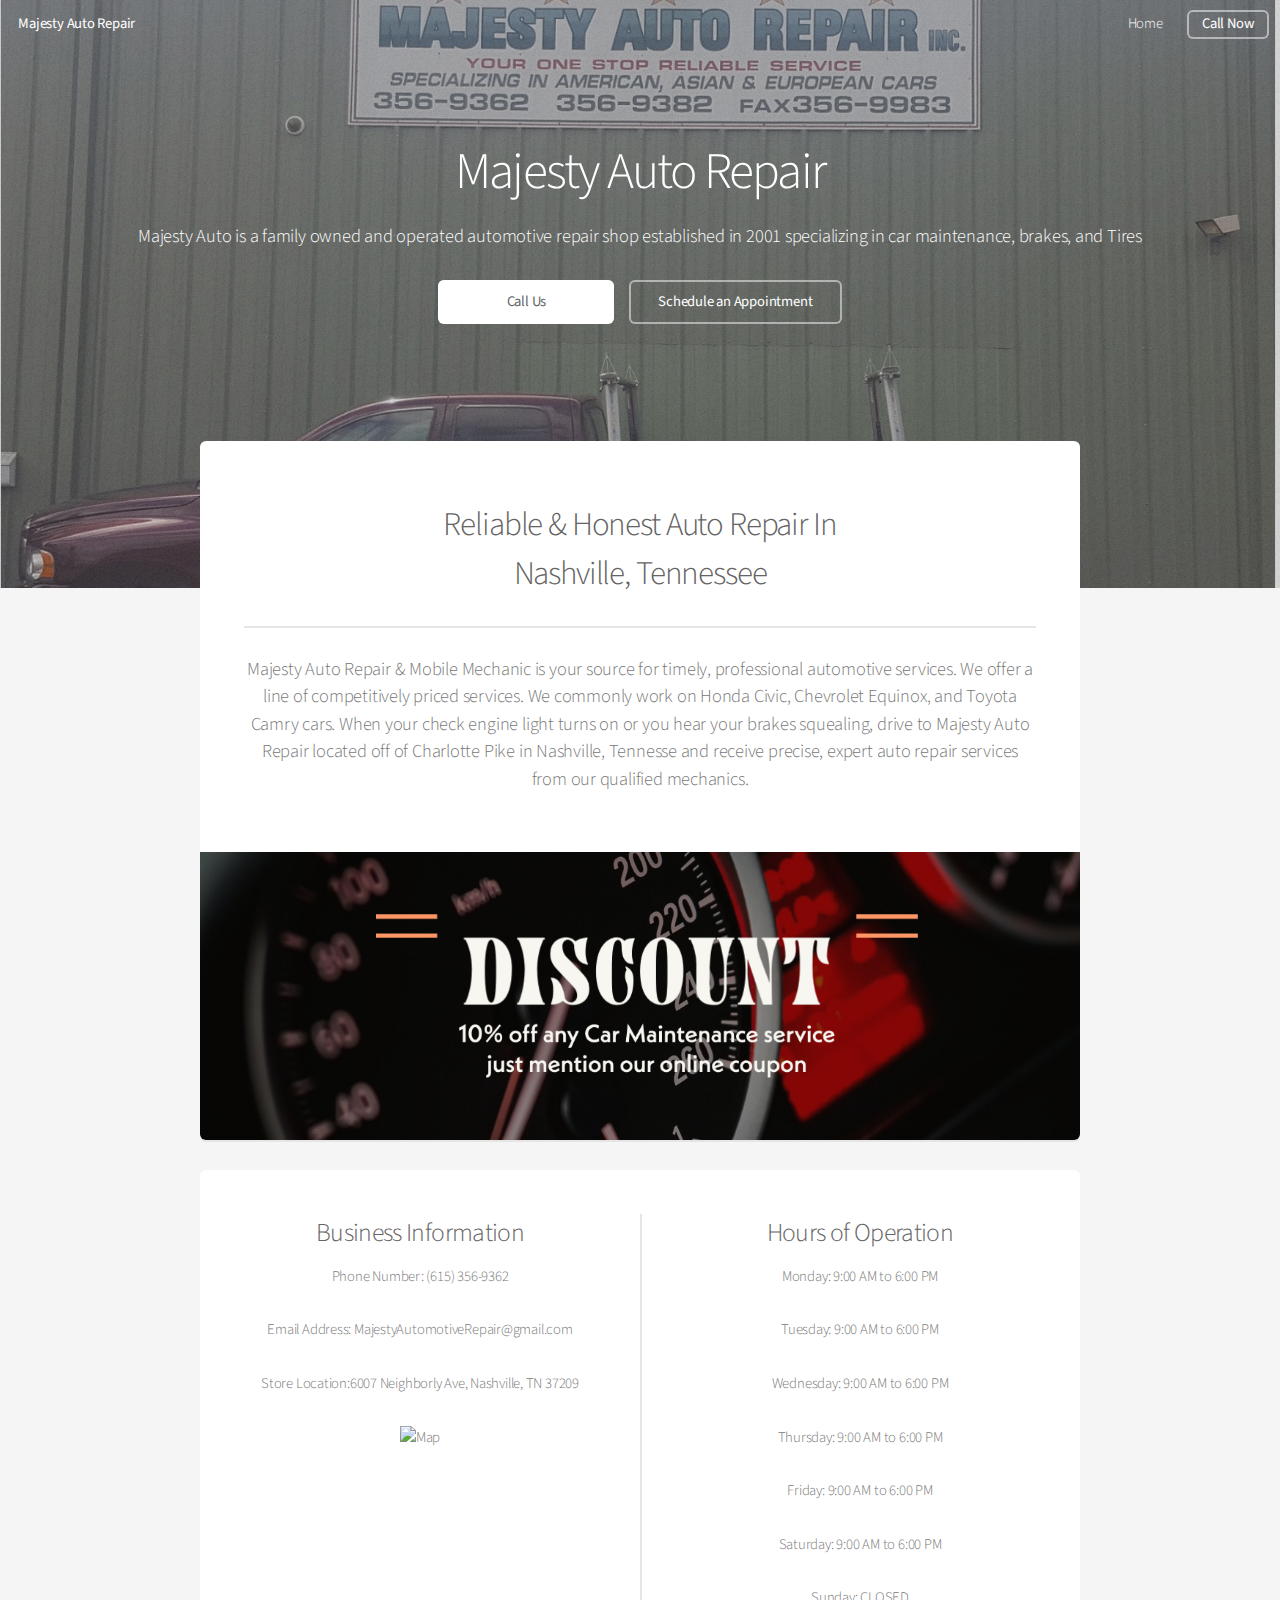
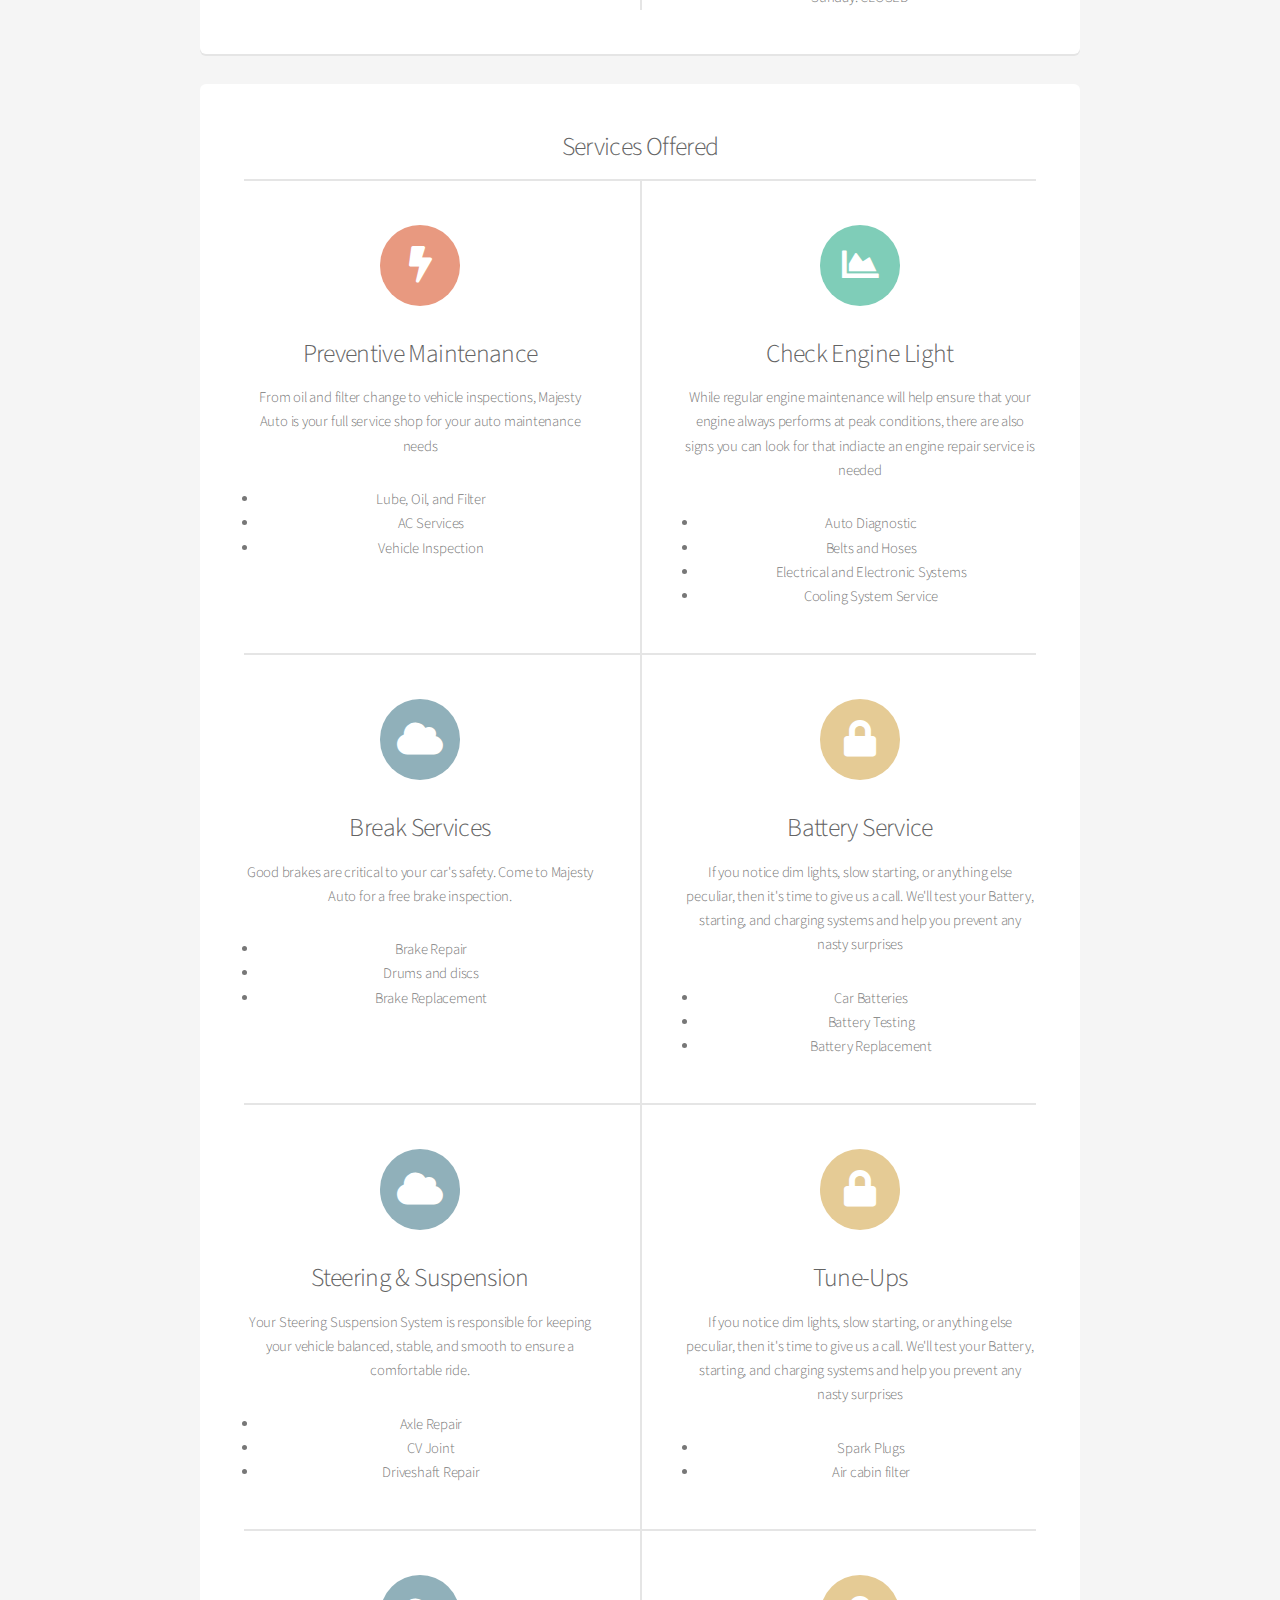
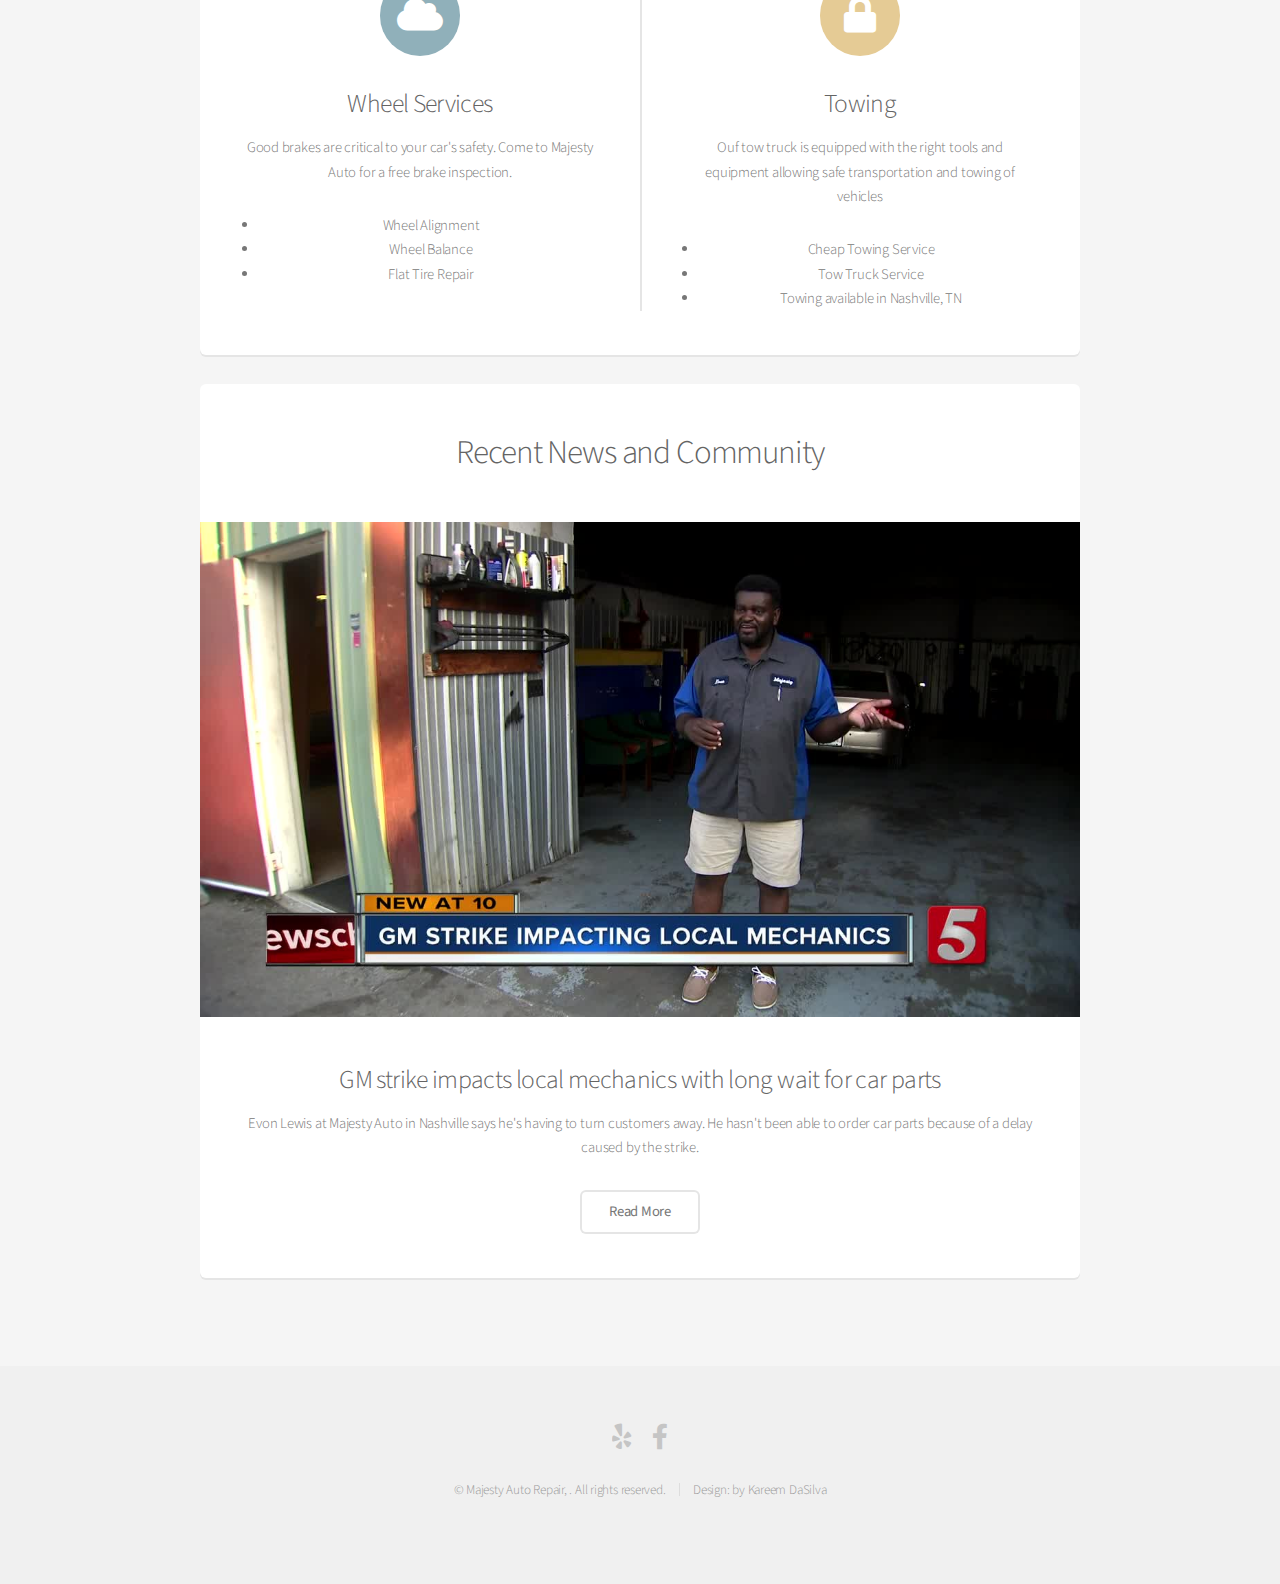
==== commit d7bda1bb: "fixed some changes" ====
--- a/index.html
+++ b/index.html
@@ -16,28 +16,12 @@
 
 			<!-- Header -->
 				<header id="header" class="alt">
-					<h1><a href="index.html">Majesty Auto Repair</a> & Mobile Mechanic </h1>
+					<h1><a href="index.html">Majesty Auto Repair</a> </h1>
 					<nav id="nav">
 						<ul>
 							<li><a href="index.html">Home</a></li>
-							<li>
-								<a href="#" class="icon solid fa-angle-down">Layouts</a>
-								<ul>
-									<li><a href="generic.html">Generic</a></li>
-									<li><a href="contact.html">Contact</a></li>
-									<li><a href="elements.html">Elements</a></li>
-									<li>
-										<a href="#">Submenu</a>
-										<ul>
-											<li><a href="#">Option One</a></li>
-											<li><a href="#">Option Two</a></li>
-											<li><a href="#">Option Three</a></li>
-											<li><a href="#">Option Four</a></li>
-										</ul>
-									</li>
-								</ul>
-							</li>
-							<li><a href="#" class="button">Sign Up</a></li>
+
+							<li><a href="#" class="button">Call Now</a></li>
 						</ul>
 					</nav>
 				</header>
@@ -202,7 +186,7 @@
 
 				</section>
 
-			<!-- CTA -->
+			<!-- CTA 
 				<section id="cta">
 
 					<h2>Sign up for beta access</h2>
@@ -219,7 +203,7 @@
 						</div>
 					</form>
 
-				</section>
+				</section>-->
 
 			<!-- Footer -->
 				<footer id="footer">
@@ -229,7 +213,7 @@
 	
 					</ul>
 					<ul class="copyright">
-						<li>&copy; Untitled. All rights reserved.</li><li>Design: <a href="http://html5up.net">HTML5 UP</a></li>
+						<li>&copy; Majesty Auto Repair, . All rights reserved.</li><li>Design: by Kareem DaSilva</a></li>
 					</ul>
 				</footer>
 
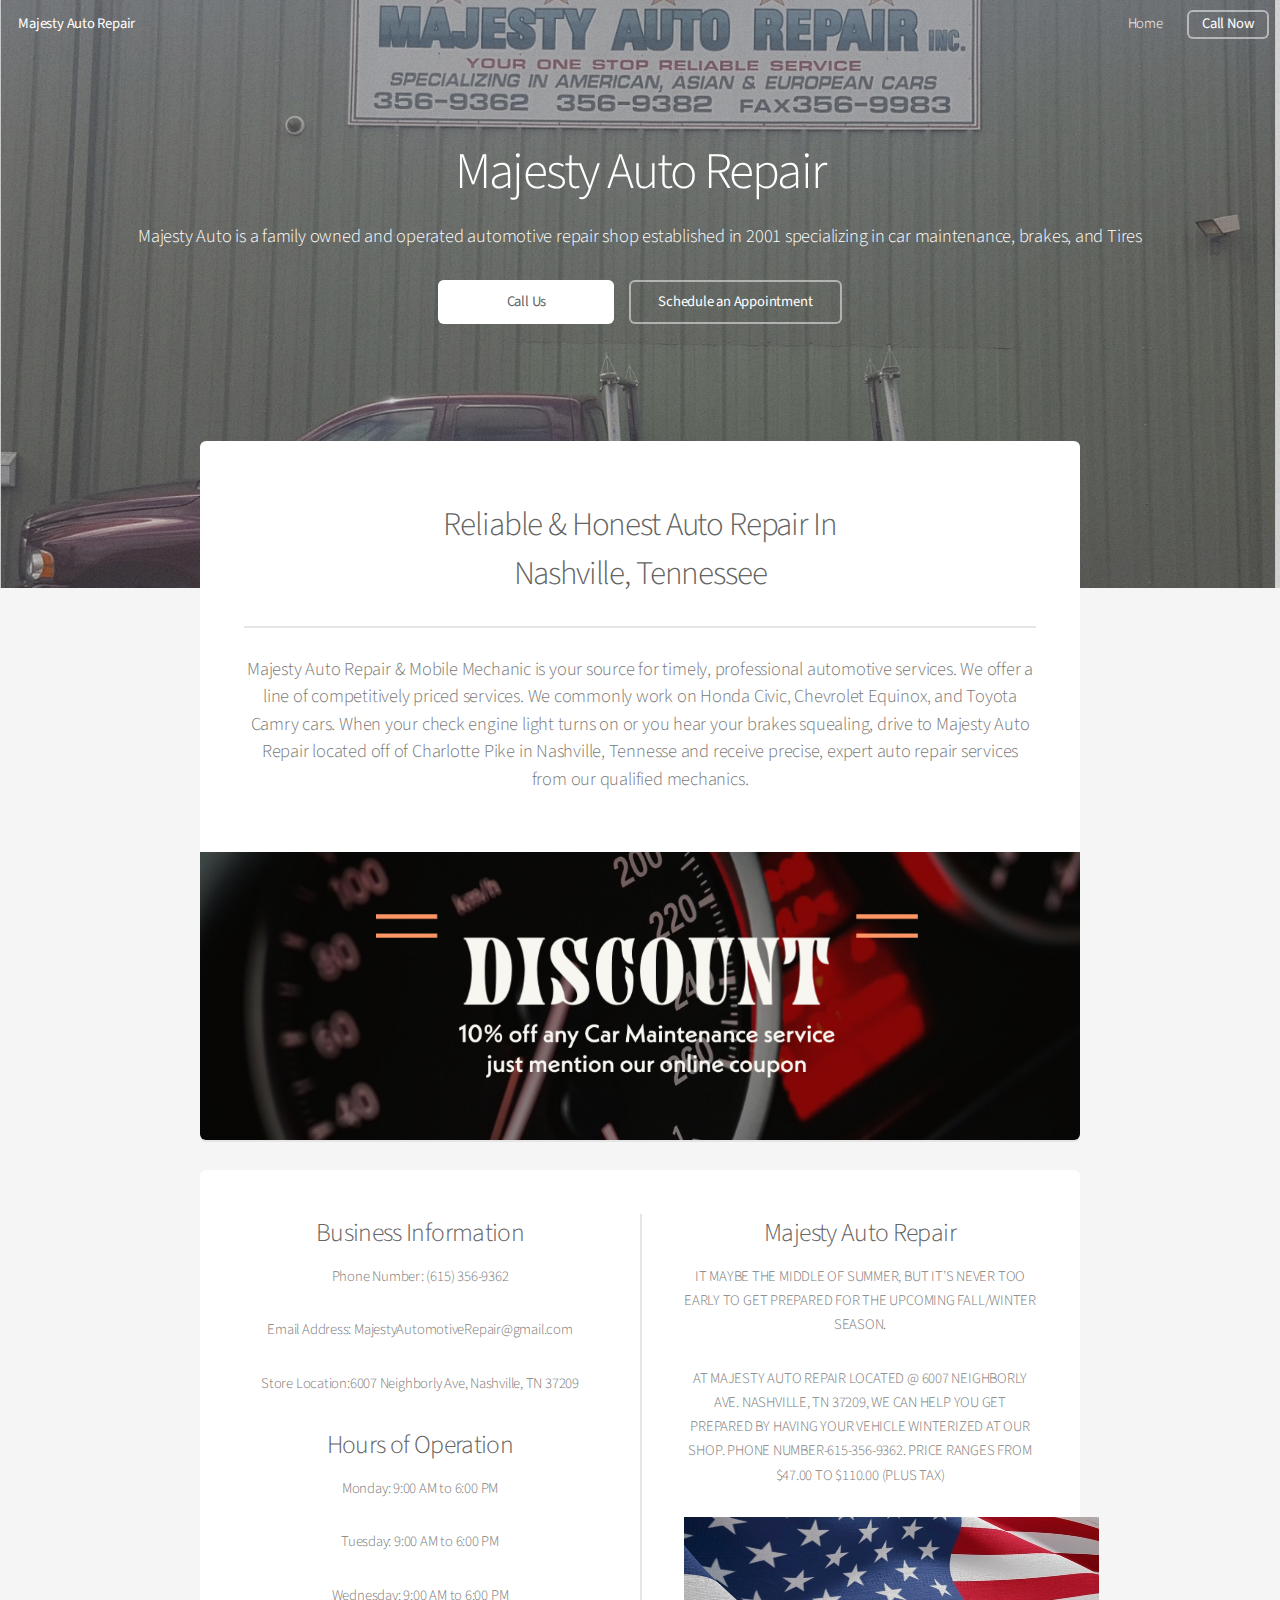
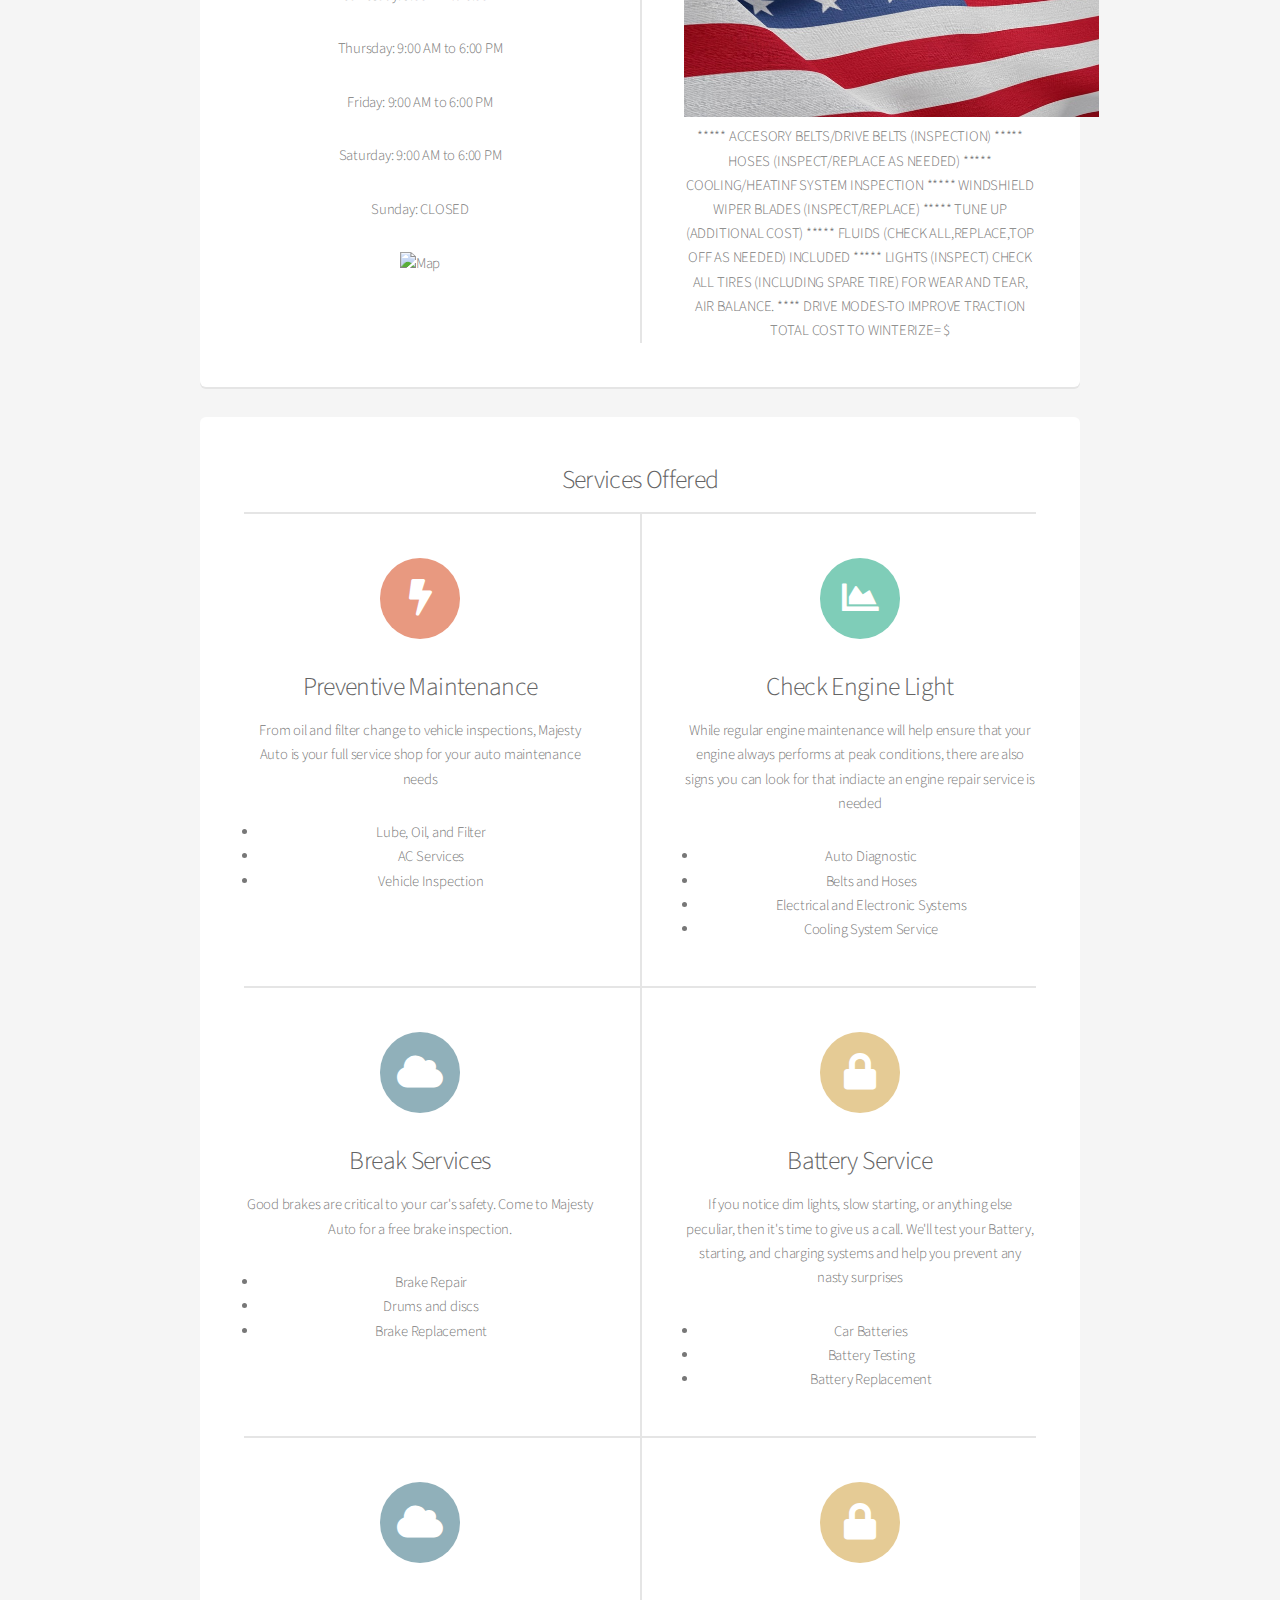
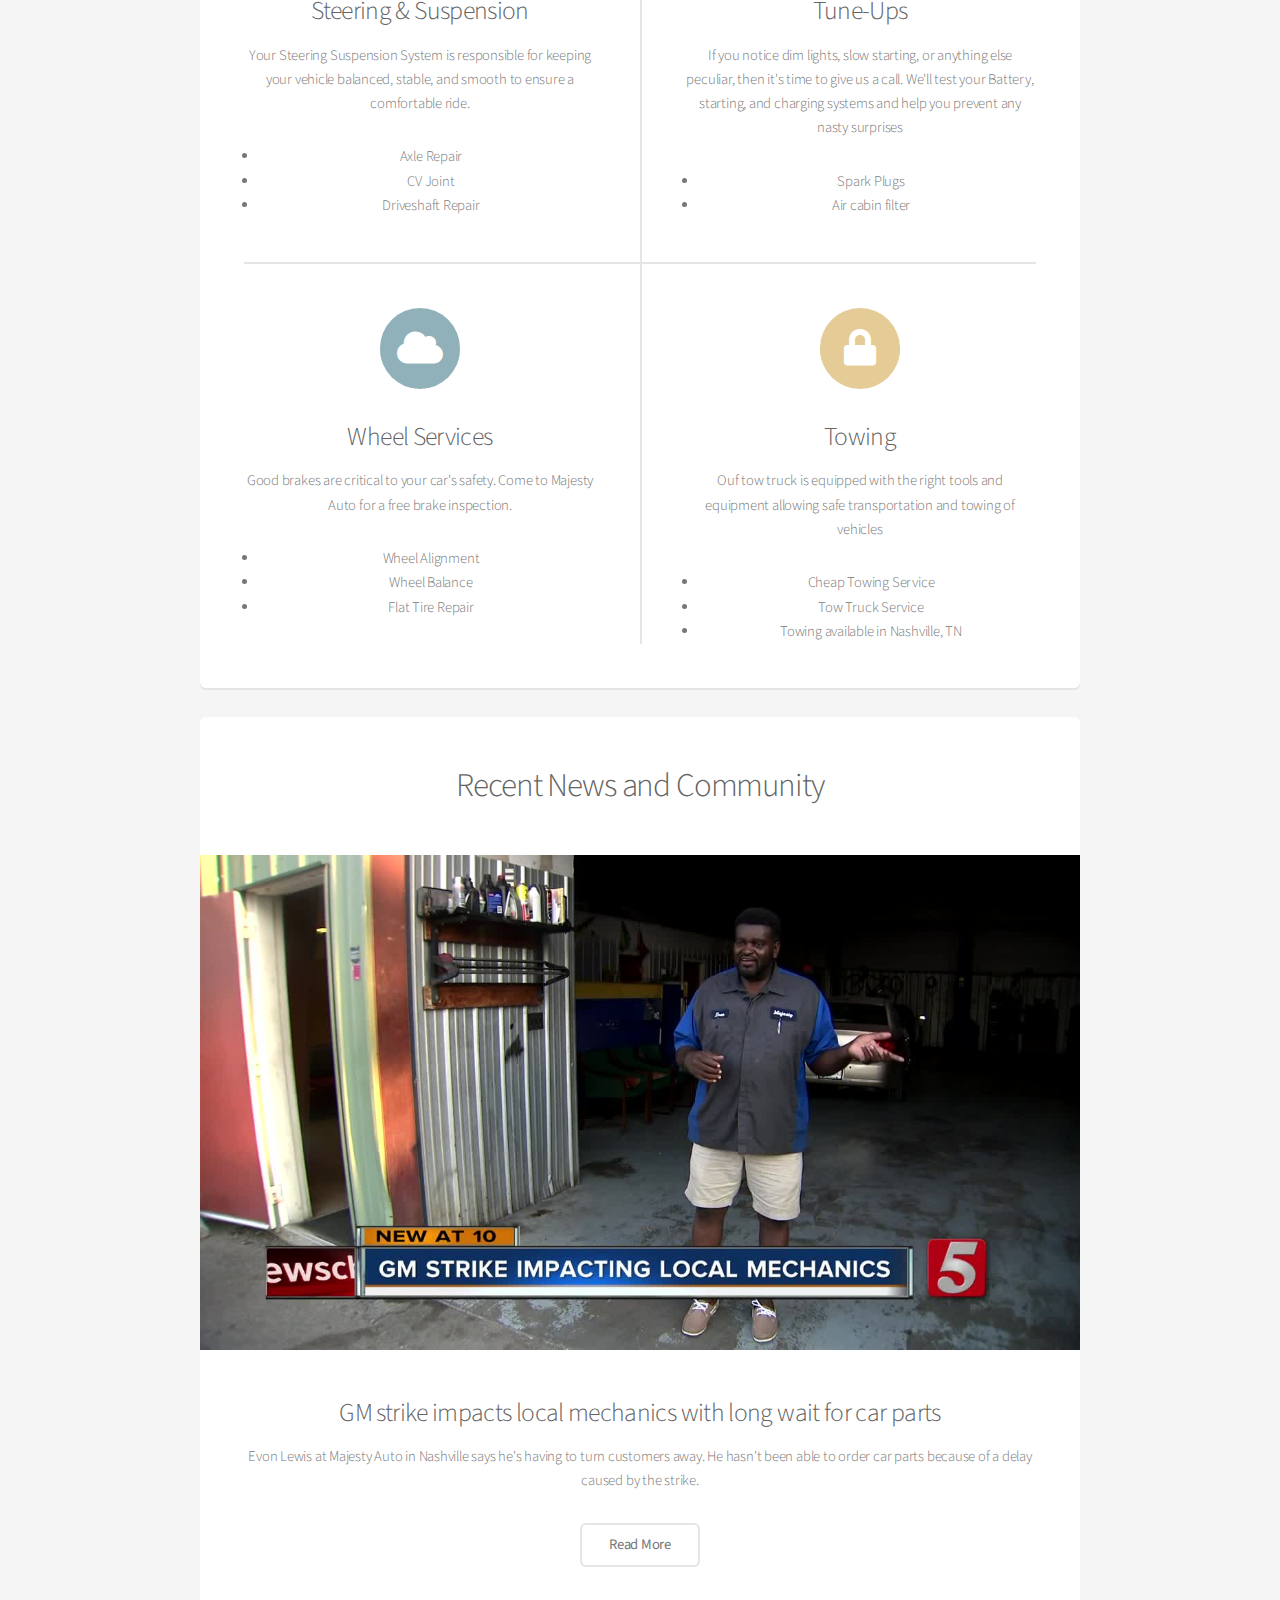
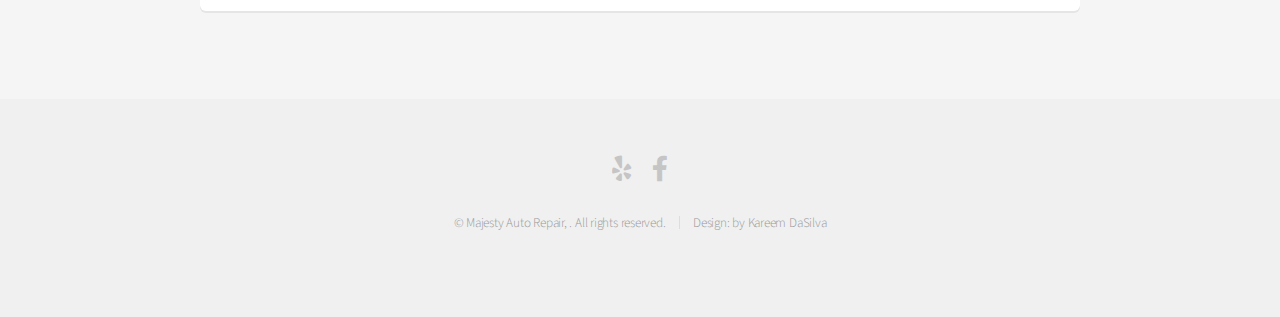
==== commit c27189e8: "new update summer special" ====
--- a/index.html
+++ b/index.html
@@ -47,6 +47,7 @@
 							<p>Majesty Auto Repair & Mobile Mechanic is your source for timely, professional automotive services. We offer a line of competitively priced services. We commonly work on Honda Civic, Chevrolet Equinox, and Toyota Camry cars. When your check engine light turns on or you hear your brakes squealing, drive to Majesty Auto Repair located off of Charlotte Pike in Nashville, Tennesse and receive precise, expert auto repair services from our qualified mechanics.
 							</p>
 						</header>
+						
 						<span class="image featured"><img src="images/pic01.jpg" alt="" /></span>
 					</section>
 					<section class="box special features">
@@ -56,9 +57,6 @@
 								<p>Phone Number: (615) 356-9362</p>
 								<p>Email Address: MajestyAutomotiveRepair@gmail.com</p>
 								<p>Store Location:6007 Neighborly Ave, Nashville, TN 37209</p>
-								<img class="lemon--img__373c0__3GQUb" src="https://maps.googleapis.com/maps/api/staticmap?scale=1&amp;center=36.146310%2C-86.865671&amp;language=en&amp;zoom=15&amp;markers=scale%3A1%7Cicon%3Ahttps%3A%2F%2Fyelp-images.s3.amazonaws.com%2Fassets%2Fmap-markers%2Fannotation_32x43.png%7C36.146310%2C-86.865671&amp;client=gme-yelp&amp;sensor=false&amp;size=315x150&amp;signature=ef2suQe_KGVRP04eFSSKDULtXyw=" srcset="https://maps.googleapis.com/maps/api/staticmap?scale=1&amp;center=36.146310%2C-86.865671&amp;language=en&amp;zoom=15&amp;markers=scale%3A1%7Cicon%3Ahttps%3A%2F%2Fyelp-images.s3.amazonaws.com%2Fassets%2Fmap-markers%2Fannotation_32x43.png%7C36.146310%2C-86.865671&amp;client=gme-yelp&amp;sensor=false&amp;size=315x150&amp;signature=ef2suQe_KGVRP04eFSSKDULtXyw= 1x, https://maps.googleapis.com/maps/api/staticmap?scale=2&amp;center=36.146310%2C-86.865671&amp;language=en&amp;zoom=15&amp;markers=scale%3A2%7Cicon%3Ahttps%3A%2F%2Fyelp-images.s3.amazonaws.com%2Fassets%2Fmap-markers%2Fannotation_64x86.png%7C36.146310%2C-86.865671&amp;client=gme-yelp&amp;sensor=false&amp;size=315x150&amp;signature=vL4O8PslciDHWmj28WUiyEzsC88= 2x" width="415" height="200" alt="Map">
-							</section>
-							<section>
 								<h3>Hours of Operation</h3>
 								<p>Monday: 9:00 AM to 6:00 PM</p>
 								<p>Tuesday: 9:00 AM to 6:00 PM</p>
@@ -67,7 +65,29 @@
 								<p>Friday: 9:00 AM to 6:00 PM</p>
 								<p>Saturday: 9:00 AM to 6:00 PM</p>					
 								<p>Sunday: CLOSED</p>
-							</section>
+								<img class="lemon--img__373c0__3GQUb" src="https://maps.googleapis.com/maps/api/staticmap?scale=1&amp;center=36.146310%2C-86.865671&amp;language=en&amp;zoom=15&amp;markers=scale%3A1%7Cicon%3Ahttps%3A%2F%2Fyelp-images.s3.amazonaws.com%2Fassets%2Fmap-markers%2Fannotation_32x43.png%7C36.146310%2C-86.865671&amp;client=gme-yelp&amp;sensor=false&amp;size=315x150&amp;signature=ef2suQe_KGVRP04eFSSKDULtXyw=" srcset="https://maps.googleapis.com/maps/api/staticmap?scale=1&amp;center=36.146310%2C-86.865671&amp;language=en&amp;zoom=15&amp;markers=scale%3A1%7Cicon%3Ahttps%3A%2F%2Fyelp-images.s3.amazonaws.com%2Fassets%2Fmap-markers%2Fannotation_32x43.png%7C36.146310%2C-86.865671&amp;client=gme-yelp&amp;sensor=false&amp;size=315x150&amp;signature=ef2suQe_KGVRP04eFSSKDULtXyw= 1x, https://maps.googleapis.com/maps/api/staticmap?scale=2&amp;center=36.146310%2C-86.865671&amp;language=en&amp;zoom=15&amp;markers=scale%3A2%7Cicon%3Ahttps%3A%2F%2Fyelp-images.s3.amazonaws.com%2Fassets%2Fmap-markers%2Fannotation_64x86.png%7C36.146310%2C-86.865671&amp;client=gme-yelp&amp;sensor=false&amp;size=315x150&amp;signature=vL4O8PslciDHWmj28WUiyEzsC88= 2x" width="415" height="200" alt="Map">
+							</section>
+							<section>
+								<h3>Majesty Auto Repair</h3>
+								<p>IT MAYBE THE MIDDLE OF SUMMER, BUT IT’S NEVER TOO EARLY TO GET PREPARED FOR THE UPCOMING FALL/WINTER SEASON.
+								</p>
+								<p>AT MAJESTY AUTO REPAIR LOCATED @ 6007 NEIGHBORLY AVE. NASHVILLE, TN 37209, WE CAN HELP YOU GET PREPARED BY HAVING YOUR VEHICLE WINTERIZED AT OUR SHOP. PHONE NUMBER-615-356-9362. 
+									PRICE RANGES FROM $47.00 TO $110.00 (PLUS TAX)
+									</p>
+								<img class="lemon--img__373c0__3GQUb" src="images/americanflag.jpeg" width="415" height="200" alt="Map">
+								<p>***** ACCESORY BELTS/DRIVE BELTS (INSPECTION) 
+									***** HOSES (INSPECT/REPLACE AS NEEDED) 
+									***** COOLING/HEATINF SYSTEM INSPECTION
+									*****  WINDSHIELD WIPER BLADES (INSPECT/REPLACE)
+									***** TUNE UP (ADDITIONAL COST)
+									***** FLUIDS (CHECK ALL,REPLACE,TOP OFF AS NEEDED) INCLUDED
+									***** LIGHTS (INSPECT)
+									CHECK ALL TIRES (INCLUDING SPARE TIRE) FOR WEAR AND TEAR, AIR BALANCE.
+									**** DRIVE MODES-TO IMPROVE TRACTION
+									TOTAL COST TO WINTERIZE= $
+									</p>
+							</section>
+
 
 						</div>
 					</section>
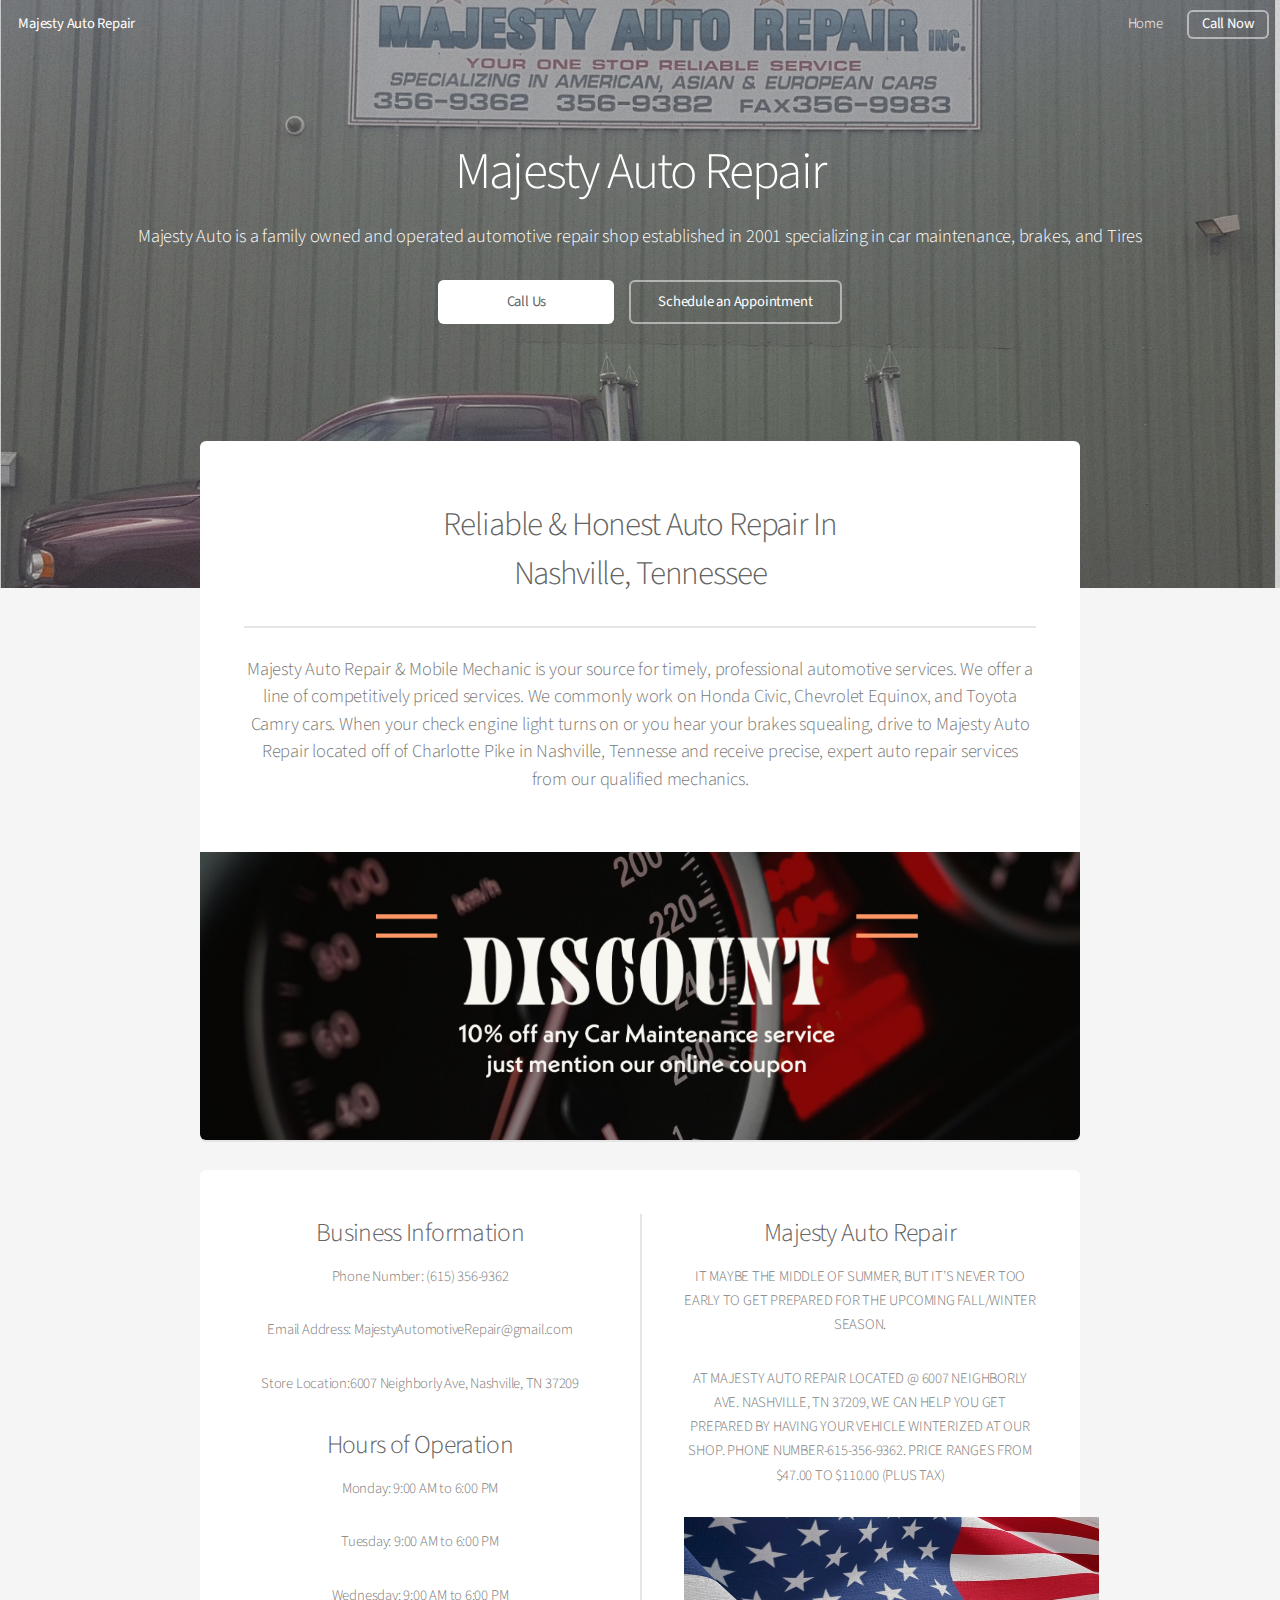
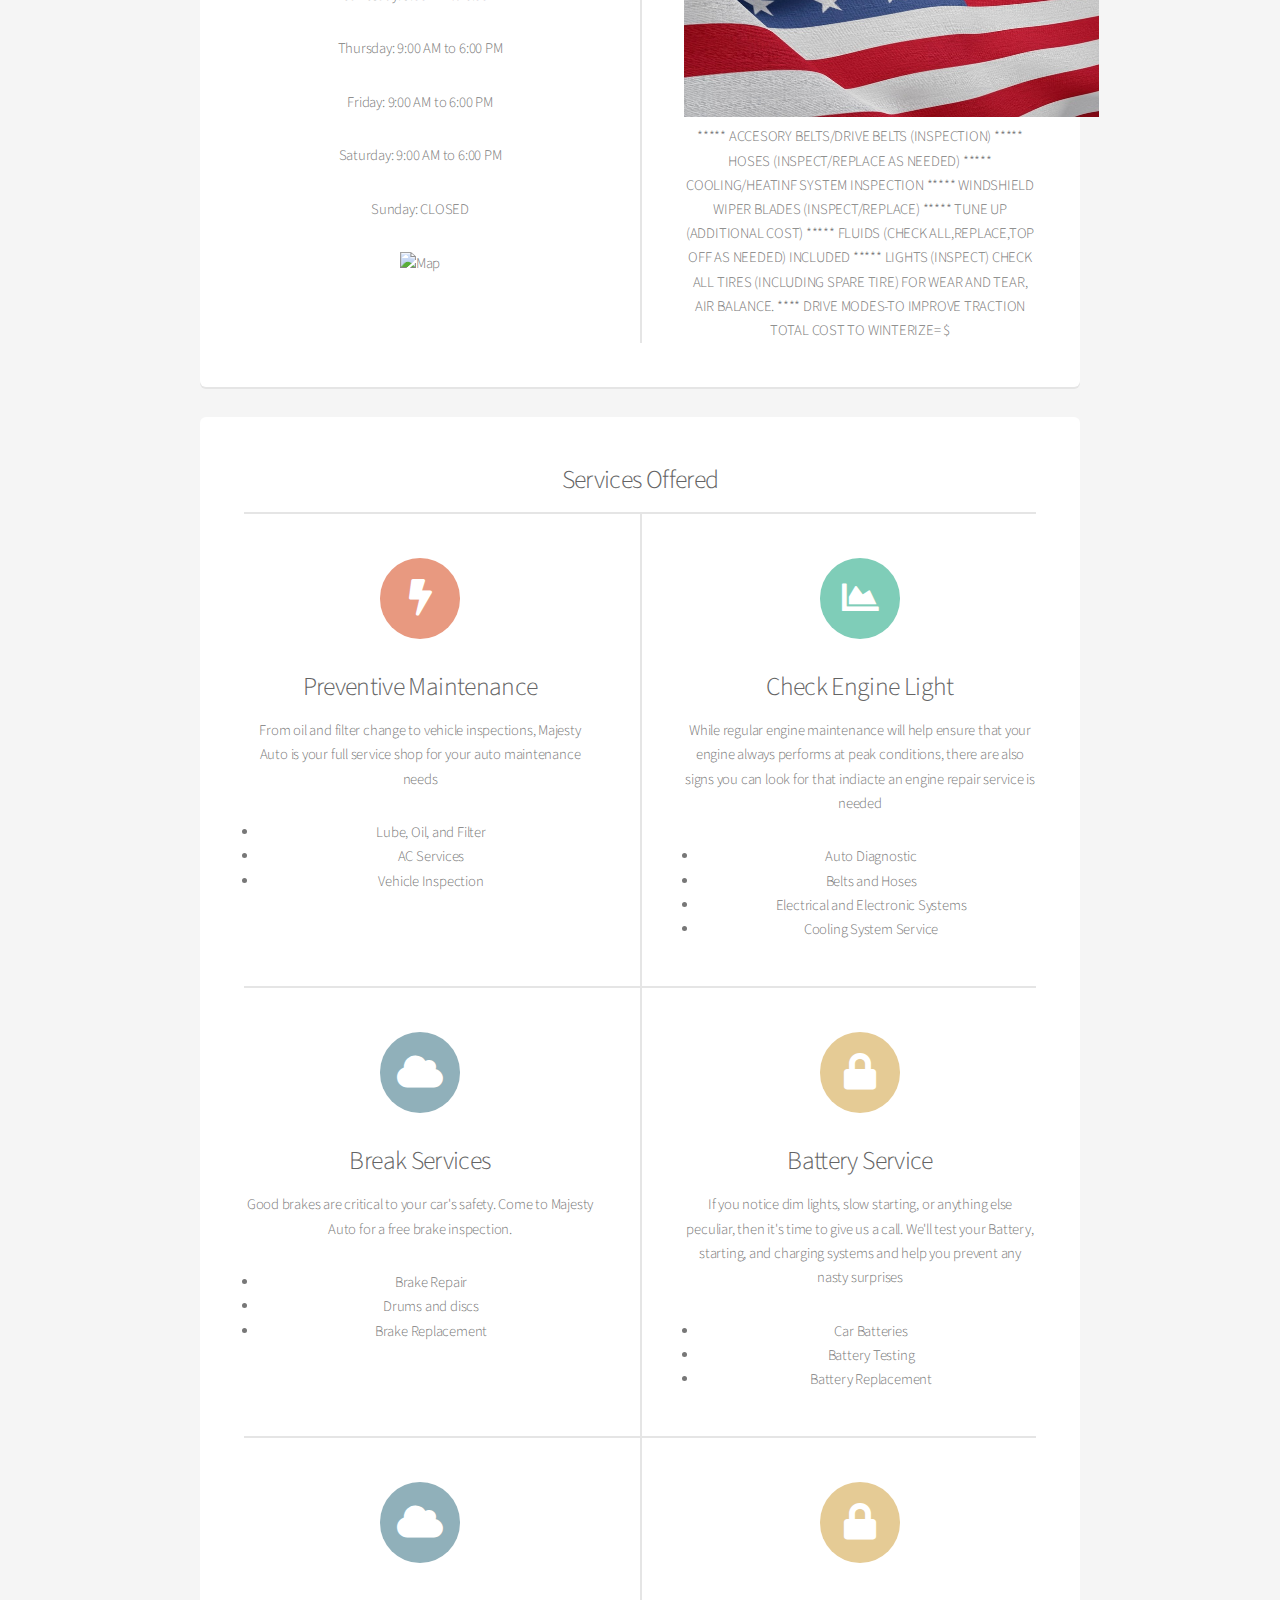
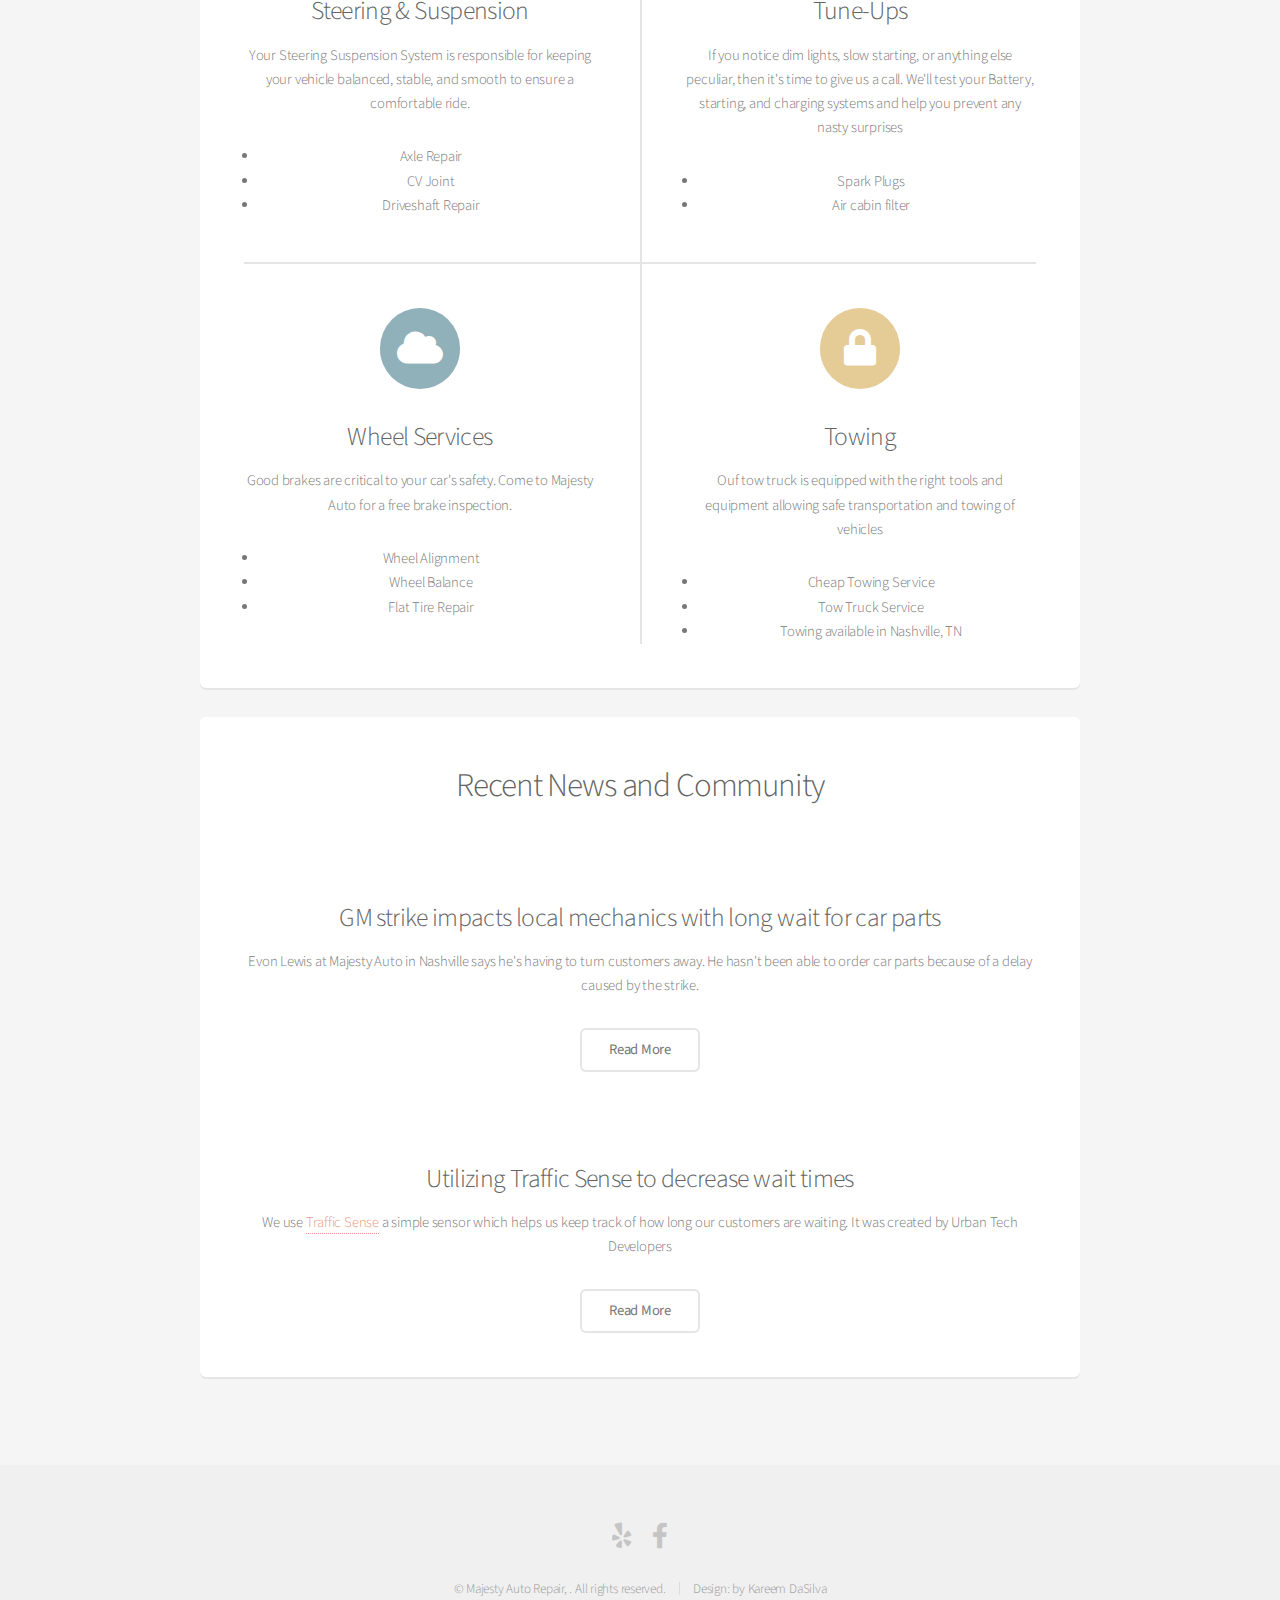
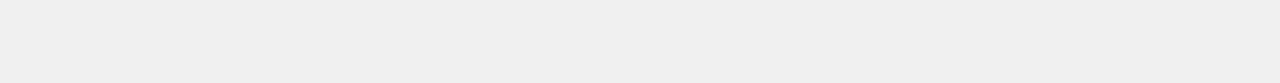
==== commit 0bfe6b43: "Update index.html" ====
--- a/index.html
+++ b/index.html
@@ -192,13 +192,20 @@
 
 							<section class="box special">
 								<h2>Recent News and Community</h2>
-								<span class="image featured"><img src="images/evanlewis.jpg" alt="" /></span>
+								<span class="image featured"><img src="https://www.urbantech.dev/_next/image?url=%2FTrafficSenseProd.png&w=3840&q=75" alt="" /></span>
 								<h3>GM strike impacts local mechanics with long wait for car parts</h3>
 								<p>Evon Lewis at Majesty Auto in Nashville says he's having to turn customers away. He hasn't been able to order car parts because of a delay caused by the strike.</p>
 								<ul class="actions special">
 									<li><a href="https://www.newschannel5.com/news/gm-strike-impacts-local-mechanics-with-long-wait-for-car-parts" class="button alt">Read More</a></li>
 								</ul>
-							</section>
+								<span class="image featured"><img src="https://www.urbantech.dev/_next/image?url=%2FTrafficSenseProd.png&w=3840&q=75" alt="" /></span>
+								<h3>Utilizing Traffic Sense to decrease wait times</h3>
+								<p>We use <a href="https://urbantech.dev">Traffic Sense</a> a simple sensor which helps us keep track of how long our customers are waiting. It was created by Urban Tech Developers</p>
+								<ul class="actions special">
+									<li><a href="https://urbantech.dev" class="button alt">Read More</a></li>
+								</ul>
+							</section>
+							
 
 						</div>
 
@@ -249,4 +256,4 @@
 			<script src="assets/js/main.js"></script>
 
 	</body>
-</html>+</html>
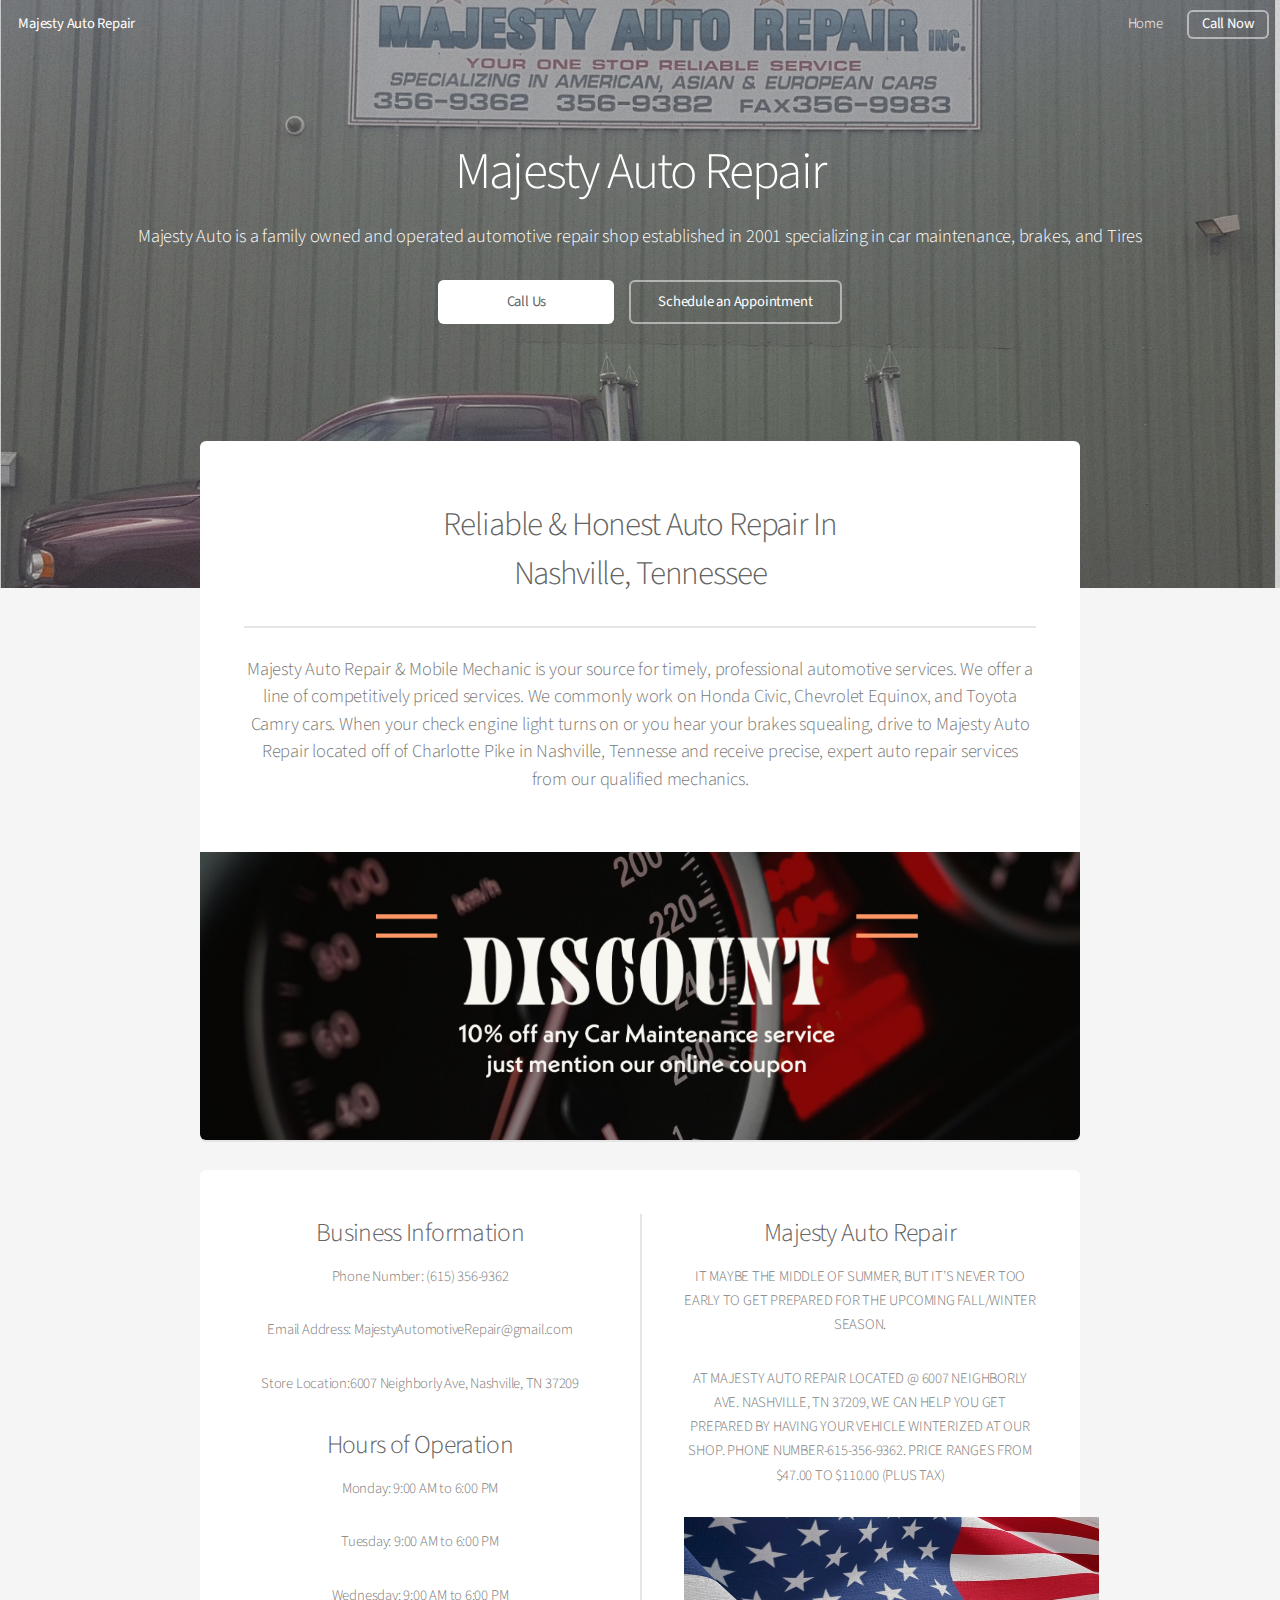
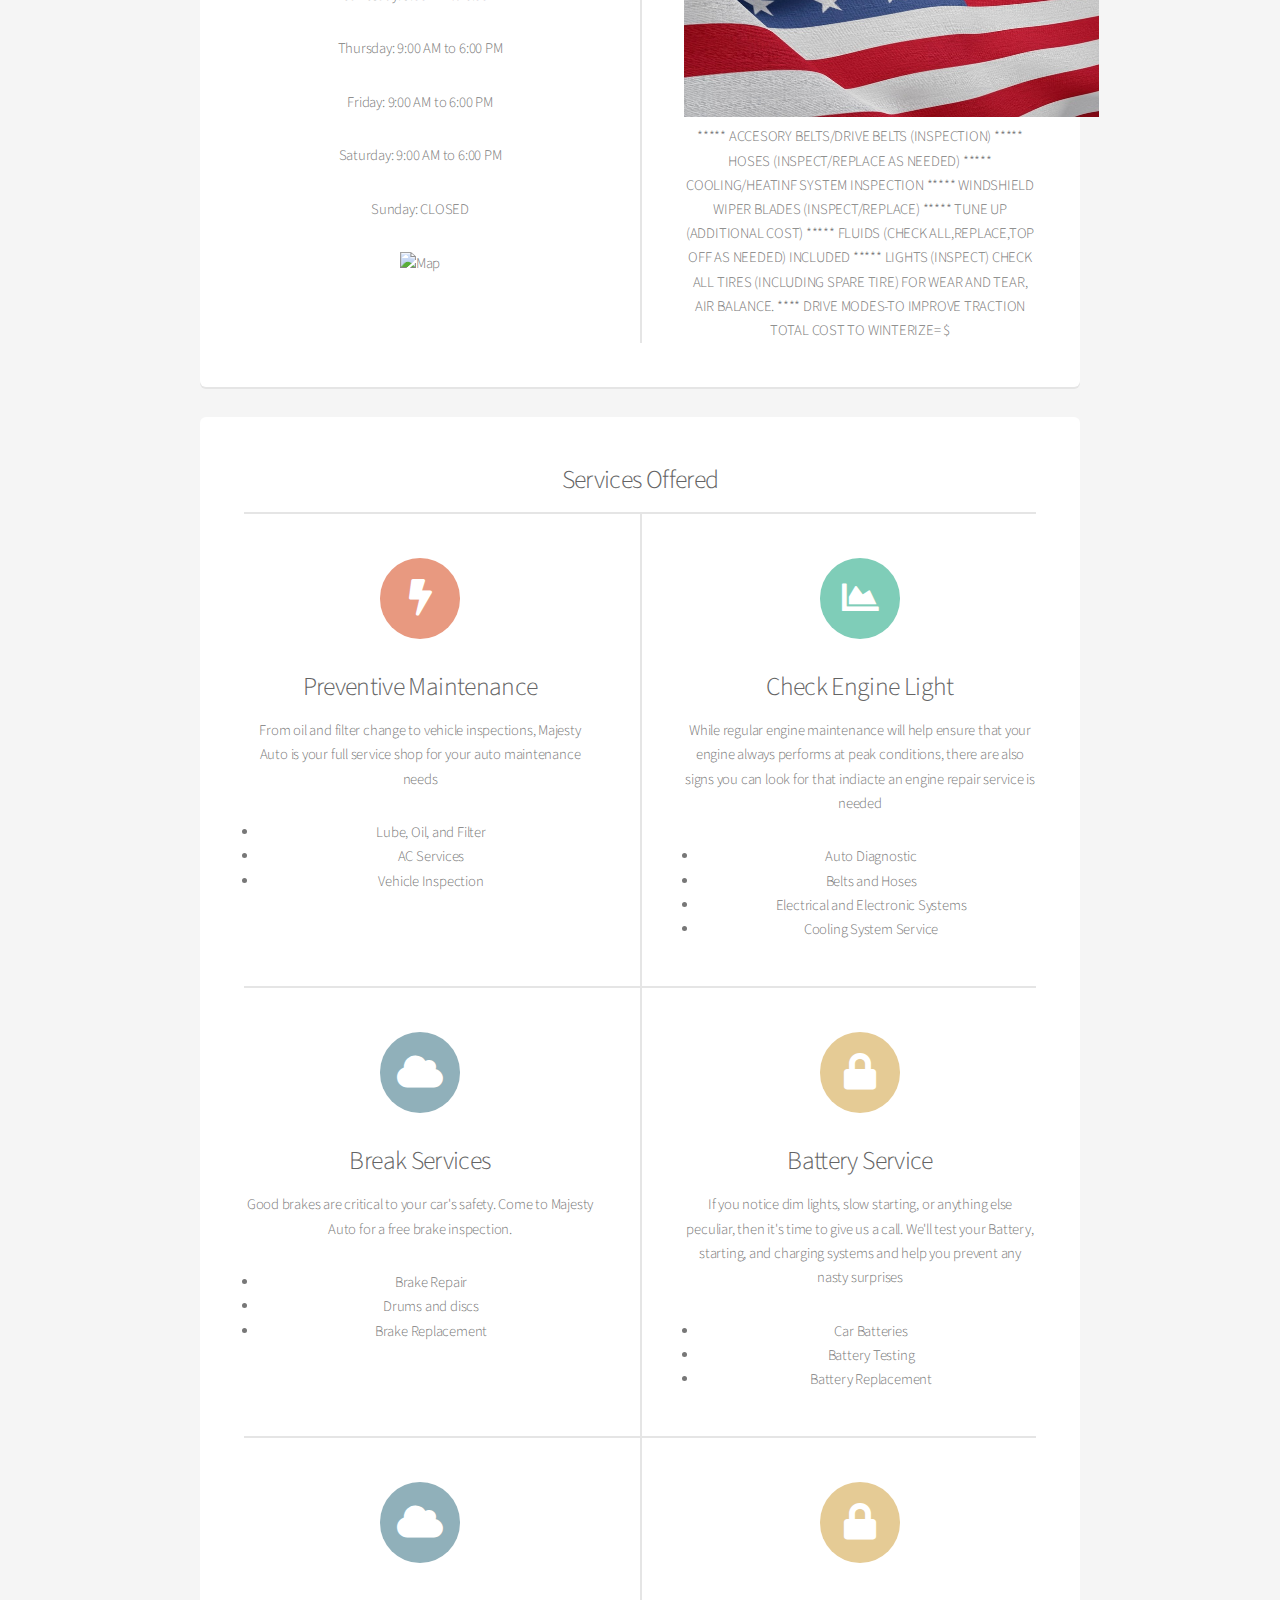
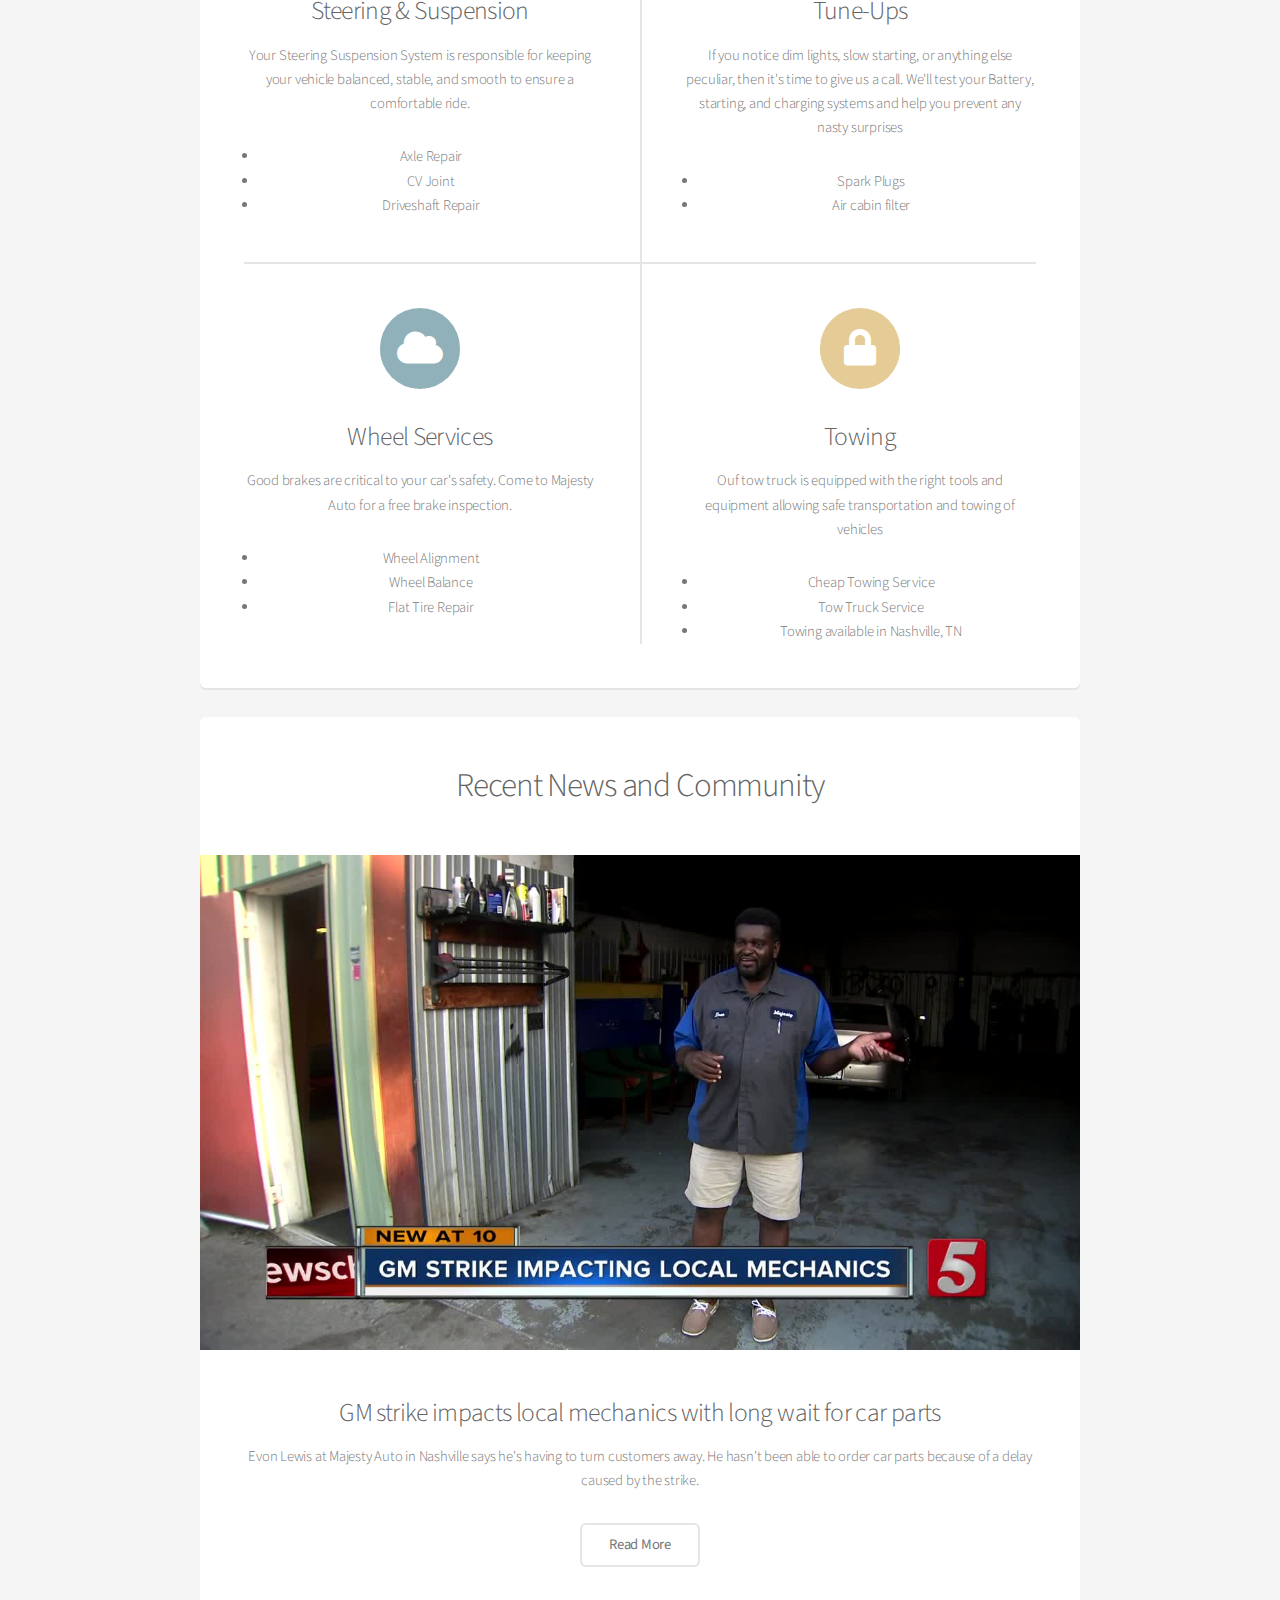
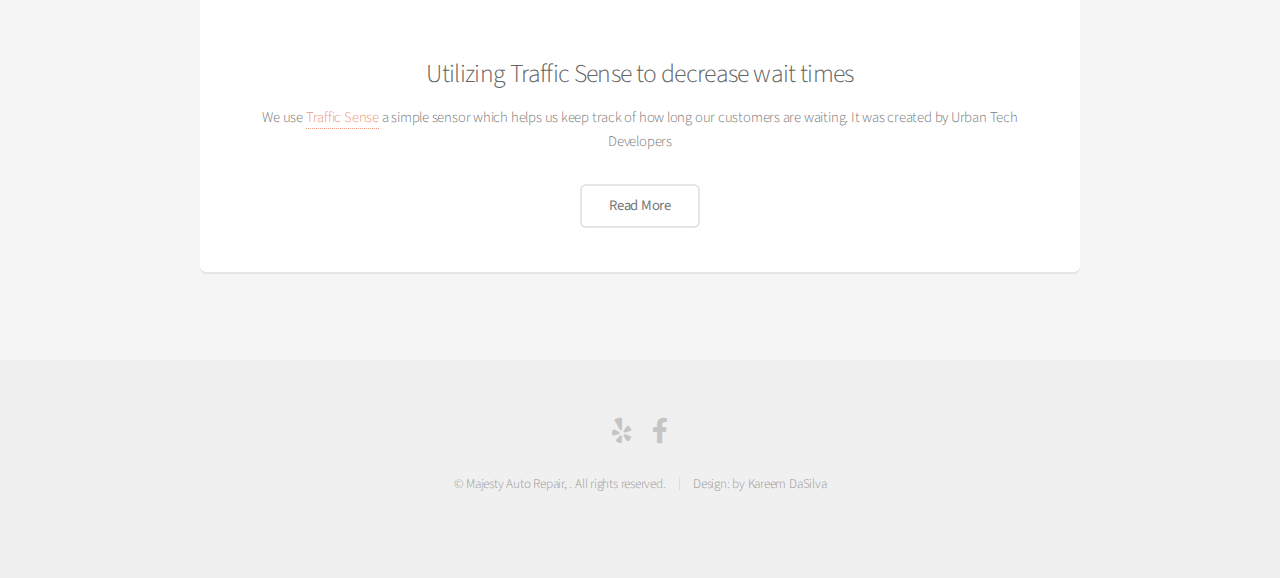
==== commit 618b7d77: "Update index.html" ====
--- a/index.html
+++ b/index.html
@@ -192,7 +192,7 @@
 
 							<section class="box special">
 								<h2>Recent News and Community</h2>
-								<span class="image featured"><img src="https://www.urbantech.dev/_next/image?url=%2FTrafficSenseProd.png&w=3840&q=75" alt="" /></span>
+								<span class="image featured"><img src="images/evanlewis.jpg" alt="" /></span>
 								<h3>GM strike impacts local mechanics with long wait for car parts</h3>
 								<p>Evon Lewis at Majesty Auto in Nashville says he's having to turn customers away. He hasn't been able to order car parts because of a delay caused by the strike.</p>
 								<ul class="actions special">
